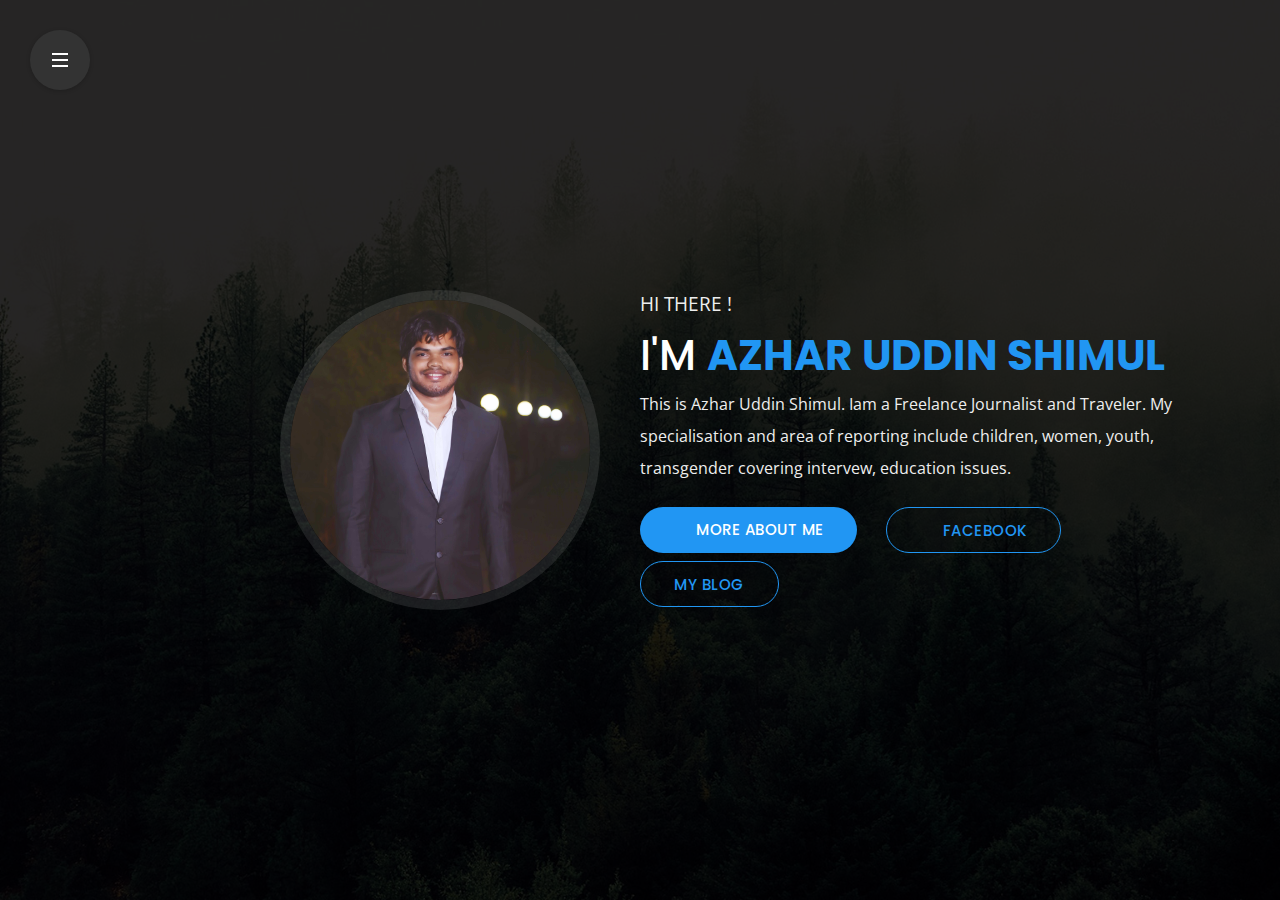
==== index.html @ 2373d12a "Add files via upload" ====
<!DOCTYPE html>
<html lang="en">

<head>
    <meta charset="utf-8">
    <title>Azhar Uddin Shimul</title>
    <meta name="viewport" content="width=device-width, initial-scale=1">
    <meta property="og:image" content="https://azharuddinshimul.com/img/azharuddinshimul-og-image.jpg" />
    <meta property="og:description" 
  content="BORN TO EXPRESS, NOT TO IMPRESS" />

    <!-- Template Google Fonts -->
    <link href="https://fonts.googleapis.com/css?family=Poppins:400,400i,500,500i,600,600i,700,700i,800,800i,900,900i" rel="stylesheet">
    <link href="https://fonts.googleapis.com/css?family=Open+Sans:300,400,600,700" rel="stylesheet">

    <!-- Template CSS Files -->
    <link type="text/css" media="all" href="css/bootstrap.min.css" rel="stylesheet">
    <link type="text/css" media="all" href="css/jquery.animatedheadline.css" rel="stylesheet">
    <link type="text/css" media="all" href="css/font-awesome.min.css" rel="stylesheet">
    <link type="text/css" media="all" href="css/style.css" rel="stylesheet">
    <link type="text/css" media="all" href="css/skins/blue.css" rel="stylesheet">

    <!-- Template JS Files -->
    <script src="js/modernizr.js"></script>


</head>

<body class="dark bgimage">
    <div class="page">
        <!-- Header Starts -->
    <header id="header">
		<div class="nav-container">
			<div>
				<!-- Mobile Navigation Starts -->
				<ul id="nav" class="navigation">
					<li class="active">
						<div>
							<a id="link-home" href="#home" class="active">
								<i class="fa fa-home"></i><span>Home</span>
							</a>
						</div>
					</li>
					<li>
						<div>
							<a id="link-about" href="#about">
								<i class="fa fa-user"></i><span>About me</span>
							</a>
						</div>
					</li>
					<li>
						<div>
							<a id="link-work" href="#work">
								<i class="fa fa-briefcase"></i><span>Gallery</span>
							</a>
						</div>
					</li>
					<li>
						<div>
							<a id="link-contact" href="#contact">
								<i class="fa fa-envelope-open"></i><span>get in touch</span>
							</a>
						</div>
					</li>
					<li>
						<div>
							<a id="link-blog" href="https://azharuddinshimul.com/story/">
								<i class="fa fa-comments"></i><span>my Blog</span>
							</a>
						</div>
					</li>
				</ul>
				<!-- Mobile Navigation Ends -->
			</div>
		</div>
		<!-- Stretchy Navigation Starts -->
		<div class="cd-stretchy-nav">
			<a class="cd-nav-trigger" href="#0">
				<span aria-hidden="true"></span>
			</a>
			<ul class="stretchy-nav">
				<li class="active"><a href="#home"><span>Home</span></a></li>
				<li><a href="#about"><span>About</span></a></li>
				<li><a href="#works"><span>Gallery</span></a></li>
				<li><a href="#contact"><span>Contact</span></a></li>
				<li><a href="https://azharuddinshimul.com/story/"><span>Blog</span></a></li>
			</ul>
			<span aria-hidden="true" class="stretchy-nav-bg"></span>
		</div>
		<!-- Stretchy Navigation Ends -->
    </header>
    <!-- Header Ends -->
        <!-- Main Content Starts -->
        <main id="main">
            <!-- Back To Home Starts [ONLY MOBILE] -->
            <span class="back-mobile" id="back-mobile"><i class="fa fa-arrow-left"></i></span>
            <!-- Back To Home Ends [ONLY MOBILE] -->
            <!-- Home Section Starts -->
            <section id="home" class="active">
                <!-- Text Rotator Starts -->
                <div class="main-text-container">
					<img class="leftimagepicture" src="img/leftimage-dark.jpg" alt=""/>
                    <div class="main-text" id="selector">
                        <h3>Hi there !</h3>
                        <h1 class="ah-headline">
					I'm
						<span class="ah-words-wrapper">
							<b class="is-visible">Azhar Uddin Shimul</b>
							<b>a News Reporter</b>
							<b>a blogger</b>
							<b>a Traveler</b>
						</span>
					</h1>
                        <p>This is Azhar Uddin Shimul. Iam a Freelance Journalist and Traveler. My specialisation and area of reporting include children, women, youth, transgender covering intervew, education issues.</p>
                        <div class="call-to-actions-home">
                            <div class="text-left">
                                <a href="#about" class="btn link-portfolio-one"><span><i class="fa fa-user"></i>more about me</span></a>
                                <a href="https://www.facebook.com/aushimul.bd" class="btn btn-secondary"><span><i class="fa fa-facebook"></i>Facebook</span></a>
                                                                <a style="margin-top:8px;" href="https://azharuddinshimul.com/story/" class="btn btn-secondary"><span>My Blog</span></a>
                            </div>
                        </div>
                    </div>
                </div>
                <!-- Text Rotator Ends -->
            </section>
            <!-- Home Section Ends -->
            <!-- About Section Starts -->
            <section id="about">
                <!-- Main Heading Starts -->
                <div class="container page-title text-center">
                    <h2 class="text-center">about <span>me</span></h2>
                    <span class="title-head-subtitle">Born to express, not to impress.</span>
                </div>
                <!-- Main Heading Ends -->
                <div class="container infos">
                    <div class="row personal-info">
                        <!-- Personal Infos Starts -->
                        <div class="col-xl-6 col-lg-6 col-md-12 col-sm-12">
							<div class="image-container">
								<img class="img-fluid d-block" src="img/leftimage-dark.jpg"  alt="" />
							</div>
							<p  class="d-block d-md-none">This is Azhar Uddin Shimul. Iam a Freelance Journalist and Traveler. My specialisation and area of reporting include children, women, youth, transgender covering intervew, education issues.</p>
						</div>
						<div class="row col-xl-6 col-lg-6 col-md-12">
							<div class="col-xl-6 col-lg-6 col-md-6 col-sm-6">
								<ul class="list-1">
									<li>
										<h6><span class="font-weight-600">First Name</span>Azhar Uddin</h6>
									</li>
									<li>
										<h6><span class="font-weight-600">Last Name</span>Shimul</h6>
									</li>
									<li>
										<h6><span class="font-weight-600">Birthdate</span>19th May</h6>
									</li>
									<li>
										<h6><span class="font-weight-600">Nationality</span>Bangladeshi</h6>
									</li>
									
									<li>
										<h6><span class="font-weight-600">Address</span>Sylhet, Bangladesh</h6>
									</li>
								</ul>
							</div>
							<div class="col-xl-6 col-lg-6 col-md-6 col-sm-6">
								<ul class="list-2">
									<li>
										<h6><span class="font-weight-600">Occupation</span>Freelance Journalist</h6>
									</li>
									<li>
										<h6><span class="font-weight-600">Langages</span>Bangla, English</h6>
									</li>
									<li>
										<h6><span class="font-weight-600">Phone</span>+8801714500715</h6>
									</li>
									<li>
										<h6><span class="font-weight-600">Email</span>azharbd1952@gmail.com</h6>
									</li>
									<li>
										<h6><span class="font-weight-600">Facebook</span>aushimul.bd</h6>
									</li>
									
								</ul>
							</div>
							<!--<div class="col-12 resume-btn-container">
								<a href="https://azharuddinshimul.com/extra/Azhar-Uddin-Shimul-CV.doc" class="btn btn-resume"><span><i class="fa fa-download"></i>download my cv</span></a>
							</div>-->
						</div>
                        <!-- Personal Infos Ends -->
                    </div>
                </div>
                <!-- Download CV Starts -->
                <div class="container col-12 mx-auto text-center">
                    <hr class="about-section" />
                </div>
                <!-- Download CV Ends -->
                <!-- Resume Starts -->
                <div class="resume-container">
                    <div class="container">
                        <div class="row">
                            <!-- Experience Starts -->
                            <div class="col-xl-6 col-lg-6 col-md-6">
                                <h2 class="font-weight-600 uppercase title-section">experience</h2>
                                <div class="resume-items">
                                    <!-- Item Starts -->
                                    <div class="item">
                                        <span class="bullet"></span>
                                        <div class="card">
                                            <div class="card-header">
                                                <span class="year"><i class="fa fa-calendar"></i><i class="fa fa-caret-right"></i>2021- Present </span>
                                                <span class="d-block font-weight-400 uppercase">
												Freelance journalist
												<span class="separator"></span>
                                                <span class="font-weight-700">Newspaper</span>
                                                </span>
                                            </div>
                                            <div class="card-body">
                                                <p>Freelance journalism is ‘the occupation of reporting, writing, editing, photographing, or broadcasting news or of conducting any news organization as a business.’ So, journalists investigate and report on issues, event and trends that they think the public will be interested in and, importantly, they do it in a timely manner.</p>
                                            </div>
                                        </div>
                                    </div>
                                    <!-- Item Ends -->
                                    <!-- Item Starts -->
                                    <div class="item">
                                        <span class="bullet"></span>
                                        <div class="card">
                                            <div class="card-header">
                                                <span class="year"><i class="fa fa-calendar"></i><i class="fa fa-caret-right"></i>2018- Present</span>
                                                <span class="d-block font-weight-400 uppercase">
												Social media executive
												<span class="separator"></span>
                                                <span class="font-weight-700">Fifo-Tech</span>
                                                </span>
                                            </div>
                                            <div class="card-body">
                                                <p>Provide a full range of Outsourcing Services, IT Services, and Solutions to businesses and industry leaders, both large and small.</p>
                                            </div>
                                        </div>
                                    </div>
                                    <!-- Item Ends -->
                                    <!-- Item Starts -->
                                    <div class="item">
                                        <span class="bullet"></span>
                                        <div class="card">
                                            <div class="card-header">
                                                <span class="year"><i class="fa fa-calendar"></i><i class="fa fa-caret-right"></i>2016-2018</span>
                                                <span class="d-block font-weight-400 uppercase">
												Campus Reporter 
												<span class="separator"></span>
                                                <span class="font-weight-700">MC College</span>
                                                </span>
                                            </div>
                                            <div class="card-body">
                                                <p>My specialisation and area of reporting education issues.</p>
                                            </div>
                                        </div>
                                    </div>
                                    <!-- Item Ends -->
                                </div>

                            </div>
                            <!-- Experience Ends -->
                            <!-- Education Starts -->
                            <div class="col-xl-6 col-lg-6 col-md-6 skills-container">
                                <h2 class="font-weight-600 uppercase title-section">Education</h2>
                                <div class="resume-items">
                                    <!-- Item Starts -->
                                    <div class="item">
                                        <span class="bullet"></span>
                                        <div class="card">
                                            <div class="card-header">
                                                <span class="year"><i class="fa fa-calendar"></i><i class="fa fa-caret-right"></i>2014</span>
                                                <span class="d-block font-weight-400 uppercase">
												Secondery School Certificate
												<span class="separator"></span>
                                                <span class="font-weight-700">Baniyachong Adarsha High School</span>
                                                </span>
                                            </div>
                                            
                                        </div>
                                    </div>
                                    <!-- Item Ends -->
                                    <!-- Item Starts -->
                                    <div class="item">
                                        <span class="bullet"></span>
                                        <div class="card">
                                            <div class="card-header">
                                                <span class="year"><i class="fa fa-calendar"></i><i class="fa fa-caret-right"></i>2016</span>
                                                <span class="d-block font-weight-400 uppercase">
												Higher Secondery Certificate
												<span class="separator"></span>
                                                <span class="font-weight-700">Baniyachong Ideal College</span>
                                                </span>
                                            </div>
                                            
                                        </div>
                                    </div>
                                    <!-- Item Ends -->
                                    <!-- Item Starts -->
                                    <div class="item">
                                        <span class="bullet"></span>
                                        <div class="card">
                                            <div class="card-header">
                                                <span class="year"><i class="fa fa-calendar"></i><i class="fa fa-caret-right"></i>Running</span>
                                                <span class="d-block font-weight-400 uppercase">
												Bachelor of Social Science (BSS)
												<span class="separator"></span>
                                                <span class="font-weight-700">M.C.College, Sylhet </span>
                                                </span>
                                            </div>
                                            
                                        </div>
                                    </div>
                                    <!-- Item Ends -->
                                </div>
                            </div>
                            <!-- Education Ends -->
                        </div>
                    <div class="row">
                        
                    </div>
                    </div>

                    <!-- Resume Ends -->
                </div>
            </section>
            <!-- About Section Ends -->
            <!-- Portfolio Section Starts -->
            <section id="work">
                <div class="portfolio-container">
                    <!-- Main Heading Starts -->
                    <div class="container page-title text-center">
                        <h2 class="text-center">my <span>Travel Photo</span></h2>
						<span class="title-head-subtitle">Remember that happiness is a way of travel, not a destination.</span>
                    </div>
                    <!-- Main Heading Ends -->
                    <div class="portfolio-section">
                        <div class="container cd-container">
                            <div>
                                <!-- Portfolio Items Starts -->
                                <ul class="row" id="portfolio-items">
                                    <!-- Portfolio Item Starts -->
                                    <li class="col-12 col-md-6 col-lg-4">
                                        <a href="#0" data-type="project-1">
                                            <img src="img/gallery/1.jpeg" alt="Project" class="img-fluid">
                                            <div><span>Coxbazar Tour</span>
                                            </div>
                                        </a>
                                    </li>
                                    <!-- Portfolio Item Ends -->
                                    <!-- Portfolio Item Starts -->
                                    <li class="col-12 col-md-6 col-lg-4">
                                        <a href="#0" data-type="project-2">
                                            <img src="img/gallery/2.jpeg" alt="Project" class="img-fluid">
                                            <div><span>India Tour</span>
                                            </div>
                                        </a>
                                    </li>
                                    <!-- Portfolio Item Ends -->
                                    <!-- Portfolio Item Starts -->
                                    <li class="col-12 col-md-6 col-lg-4">
                                        <a href="#0" data-type="project-3">
                                            <img src="img/gallery/3.jpeg" alt="Project" class="img-fluid">
                                            <div><span>India Tour</span>
                                            </div>
                                        </a>
                                    </li>
                                    <!-- Portfolio Item Ends -->
                                    <!-- Portfolio Item Starts -->
                                    <li class="col-12 col-md-6 col-lg-4">
                                        <a href="#0" data-type="project-4">
                                            <img src="img/gallery/4.jpeg" alt="Project" class="img-fluid">
                                            <div><span>Sylhet Trip</span>
                                            </div>
                                        </a>
                                    </li>
                                    <!-- Portfolio Item Ends -->
                                    <!-- Portfolio Item Starts -->
                                    <li class="col-12 col-md-6 col-lg-4">
                                        <a href="#0" data-type="project-5">
                                            <img src="img/gallery/5.jpeg" alt="Project" class="img-fluid">
                                            <div><span>India Tour</span>
                                            </div>
                                        </a>
                                    </li>
                                    <!-- Portfolio Item Ends -->
                                    <!-- Portfolio Item Starts -->
                                    <li class="col-12 col-md-6 col-lg-4">
                                        <a href="#0" data-type="project-6">
                                            <img src="img/gallery/6.jpeg" alt="Project" class="img-fluid">
                                            <div><span>Bandarban Tour</span>
                                            </div>
                                        </a>
                                    </li>
                                    <!-- Portfolio Item Ends -->
                                    <!-- Portfolio Item Starts -->
                                    <li class="col-12 col-md-6 col-lg-4">
                                        <a href="#0" data-type="project-7">
                                            <img src="img/gallery/7.jpeg" alt="Project" class="img-fluid">
                                            <div><span>Volagonj Tour</span>
                                            </div>
                                        </a>
                                    </li>
                                    <!-- Portfolio Item Ends -->
                                    <!-- Portfolio Item Starts -->
                                    <li class="col-12 col-md-6 col-lg-4">
                                        <a href="#0" data-type="project-8">
                                            <img src="img/gallery/8.jpeg" alt="Project" class="img-fluid">
                                            <div><span>National Campus Journalism Fest</span>
                                            </div>
                                        </a>
                                    </li>
                                    <!-- Portfolio Item Ends -->
									<!-- Portfolio Item Starts -->
                                    <li class="col-12 col-md-6 col-lg-4">
                                        <a href="#0" data-type="project-9">
                                            <img src="img/azharuddinshimul-og-image.jpg" alt="Project" class="img-fluid">
                                            <div><span>Image Format</span>
                                            </div>
                                        </a>
                                    </li>
                                    <!-- Portfolio Item Ends -->
                                </ul>
                                <!-- Portfolio Items Ends -->
                            </div>
                        </div>
                    </div>
					<!-- PORTFOLIO OVERLAY STARTS -->
					<div class="portfolio-overlay"></div>
					<!-- PORTFOLIO OVERLAY ENDS -->
                </div>
                <!-- Portfolio Project Content Starts -->
                <div class="project-info-container project-1">
                    <!-- Main Content Starts -->
                    <div class="project-info-main-content">
                        <img src="img/gallery/1.jpeg" alt="Project Image">
                    </div>
                    <!-- Main Content Ends -->
                    <!-- Project Details Starts -->
                    <div class="projects-info row">
                        <div class="col-12 col-sm-6 p-none">
                            <h3 class="font-weight-600 uppercase">Image Format</h3>
                            <ul class="project-details">
                                <li><i class="fa fa-file-text-o"></i><span class="font-weight-400 project-label"> Travel place </span>: <span class="font-weight-600 uppercase">Coxbazar</span>
                                </li>
                                <li><i class="fa fa-user-o"></i><span class="font-weight-400 project-label"> Date </span>: <span class="font-weight-600 uppercase">2019</span>
                                </li>
                                
                            </ul>
                            <a href="https://www.facebook.com/media/set/?set=a.2003852266427367&type=3" class="btn"><span><i class="fa fa-external-link"></i>See More Photos</span></a>
                        </div>
                        <div class="col-6 p-none text-right">
                            <a href="#" class="btn btn-secondary close-project"><span><i class="fa fa-close"></i>Close</span></a>
                        </div>
                    </div>
                    <!-- Project Details Ends -->
                </div>
                <!-- Portfolio Project Content Ends -->
                <!-- Portfolio Project Content Starts -->
                <div class="project-info-container project-2">
                    <!-- Main Content Starts -->
                    <div class="project-info-main-content">
                        <div class="videocontainer">
                            <iframe class="youtube-video" src="https://www.youtube.com/embed/7e90gBu4pas?enablejsapi=1&version=3&playerapiid=ytplayer" allowfullscreen></iframe>
                        </div>
                    </div>
                    <!-- Main Content Ends -->
                    <!-- Project Details Starts -->
                    <div class="projects-info row">
                        <div class="col-12 col-sm-6 p-none">
                            <h3 class="font-weight-600 uppercase">Image Format</h3>
                           <ul class="project-details">
                                <li><i class="fa fa-file-text-o"></i><span class="font-weight-400 project-label"> Travel place </span>: <span class="font-weight-600 uppercase">Rajshahi</span>
                                </li>
                                <li><i class="fa fa-user-o"></i><span class="font-weight-400 project-label"> Date </span>: <span class="font-weight-600 uppercase">2018</span>
                                </li>
                                
                            </ul>
                            <a href="https://www.facebook.com/media/set/?set=a.1851755368303725&type=3" class="btn"><span><i class="fa fa-external-link"></i>See More Photos</span></a>
                        </div>
                        <div class="col-6 p-none text-right">
                            <a href="#" class="btn btn-secondary close-project"><span><i class="fa fa-close"></i>Close</span></a>
                        </div>
                    </div>
                    <!-- Project Details Ends -->
                </div>
                <!-- Portfolio Project Content Ends -->
                <!-- Portfolio Project Content Starts -->
                <div class="project-info-container project-3">
                    <!-- Main Content Starts -->
                    <div class="project-info-main-content">
                        <div id="slider" class="carousel slide portfolio-slider" data-ride="carousel">
                            <!-- The slideshow -->
                            <div class="carousel-inner">
                                <div class="carousel-item active">
                                    <img src="img/projects/project-8.jpg" alt="slide 1">
                                </div>
                                <div class="carousel-item">
                                    <img src="img/projects/project-7.jpg" alt="slide 2">
                                </div>
                                <div class="carousel-item">
                                    <img src="img/projects/project-5.jpg" alt="slide 3">
                                </div>
                            </div>
                            <!-- Left and right controls -->
                            <a class="carousel-control-prev" href="#slider" data-slide="prev"> <span class="fa fa-chevron-left carousel-controls"></span>
                            </a>
                            <a class="carousel-control-next" href="#slider" data-slide="next"> <span class="fa fa-chevron-right carousel-controls"></span>
                            </a>
                        </div>
                    </div>
                    <!-- Main Content Ends -->
                    <!-- Project Details Starts -->
                    <div class="projects-info row">
                        <div class="col-12 col-sm-6 p-none">
                            <h3 class="font-weight-600 uppercase">Image Format</h3>
                           <ul class="project-details">
                                <li><i class="fa fa-file-text-o"></i><span class="font-weight-400 project-label"> Travel place </span>: <span class="font-weight-600 uppercase">Kolkata</span>
                                </li>
                                <li><i class="fa fa-user-o"></i><span class="font-weight-400 project-label"> Date </span>: <span class="font-weight-600 uppercase">October</span>
                                </li>
                                
                            </ul>
                            <a href="https://www.facebook.com/media/set/?set=a.1690642747748322&type=3" class="btn"><span><i class="fa fa-external-link"></i>See More Photos</span></a>
                        </div>
                    </div>
                    <!-- Project Details Ends -->

                </div>
                <!-- Portfolio Project Content Ends -->
                <!-- Portfolio Project Content Starts -->
                <div class="project-info-container project-4">
                    <!-- Main Content Starts -->
                    <div class="project-info-main-content">
                        <video id="video" class="responsive-video" controls poster="img/projects/project-6.jpg">
                            <source src="img/projects/video.mp4" type="video/mp4">
                        </video>
                    </div>
                    <!-- Main Content Ends -->
                    <!-- Project Details Starts -->
                    <div class="projects-info row">
                        <div class="col-12 col-sm-6 p-none">
                            <h3 class="font-weight-600 uppercase">Image Format</h3>
                            <ul class="project-details">
                                <li><i class="fa fa-file-text-o"></i><span class="font-weight-400 project-label"> Travel place </span>: <span class="font-weight-600 uppercase">Bichnakandi, Sylhet</span>
                                </li>
                                <li><i class="fa fa-user-o"></i><span class="font-weight-400 project-label"> Date </span>: <span class="font-weight-600 uppercase">2019</span>
                                </li>
                                
                            </ul>
                            <a href="https://www.facebook.com/media/set/?set=a.1749125651900031&type=3" class="btn"><span><i class="fa fa-external-link"></i>See More Photos</span></a>
                        </div>
                    </div>-->
                    <!-- Project Details Ends -->
                </div>
                <!-- Portfolio Project Content Ends -->
                <!-- Portfolio Project Content Starts -->
                <div class="project-info-container project-5">
                    <!-- Main Content Starts -->
                    <div class="project-info-main-content">
                        <img src="img/projects/project-5.jpg" alt="Project Image">
                    </div>
                    <!-- Main Content Ends -->
                    <!-- Project Details Starts -->
                    <div class="projects-info row">
                        <div class="col-12 col-sm-6 p-none">
                            <h3 class="font-weight-600 uppercase">Image Format</h3>
                            <ul class="project-details">
                                <li><i class="fa fa-file-text-o"></i><span class="font-weight-400 project-label"> Travel place </span>: <span class="font-weight-600 uppercase">Meghalaya, India</span>
                                </li>
                                <li><i class="fa fa-user-o"></i><span class="font-weight-400 project-label"> Date </span>: <span class="font-weight-600 uppercase">2019</span>
                                </li>
                                
                            </ul>
                            <a href="https://www.facebook.com/media/set/?set=a.1734840396661890&type=3" class="btn"><span><i class="fa fa-external-link"></i>See More Photos</span></a>
                        </div>
                        <div class="col-6 p-none text-right">
                            <a href="#" class="btn btn-secondary close-project"><span><i class="fa fa-close"></i>Close</span></a>
                        </div>
                    </div>
                    <!-- Project Details Ends -->
                </div>
                <!-- Portfolio Project Content Ends -->
                <!-- Portfolio Project Content Starts -->
                <div class="project-info-container project-6">
                    <!-- Main Content Starts -->
                    <div class="project-info-main-content">
                        <img src="img/projects/project-4.jpg" alt="Project Image">
                    </div>
                    <!-- Main Content Ends -->
                    <!-- Project Details Starts -->
                    <div class="projects-info row">
                        <div class="col-12 col-sm-6 p-none">
                            <h3 class="font-weight-600 uppercase">Image Format</h3>
                            <ul class="project-details">
                                <li><i class="fa fa-file-text-o"></i><span class="font-weight-400 project-label"> Travel place </span>: <span class="font-weight-600 uppercase">Bandarban</span>
                                </li>
                                <li><i class="fa fa-user-o"></i><span class="font-weight-400 project-label"> Date </span>: <span class="font-weight-600 uppercase">2017</span>
                                </li>
                                
                            </ul>
                            <a href="https://www.facebook.com/media/set/?set=a.1690680064411257&type=3" class="btn"><span><i class="fa fa-external-link"></i>See More Photos</span></a>
                        </div>
                    </div>
                    <!-- Project Details Ends -->
                </div>
                <!-- Portfolio Project Content Ends -->
                <!-- Portfolio Project Content Starts -->
                <div class="project-info-container project-7">
                    <!-- Main Content Starts -->
                    <div class="project-info-main-content">
                        <img src="img/projects/project-7.jpg" alt="Project Image">
                    </div>
                    <!-- Main Content Ends -->
                    <!-- Project Details Starts -->
                    <div class="projects-info row">
                        <div class="col-12 col-sm-6 p-none">
                            <h3 class="font-weight-600 uppercase">Image Format</h3>
                            <ul class="project-details">
                                <li><i class="fa fa-file-text-o"></i><span class="font-weight-400 project-label"> Travel place </span>: <span class="font-weight-600 uppercase">Volagonj</span>
                                </li>
                                <li><i class="fa fa-user-o"></i><span class="font-weight-400 project-label"> Date </span>: <span class="font-weight-600 uppercase">2018</span>
                                </li>
                                
                            </ul>
                            <a href="https://www.facebook.com/media/set/?set=a.1609942449151686&type=3" class="btn"><span><i class="fa fa-external-link"></i>See More Photos</span></a>
                        </div>
                    </div>
                    <!-- Project Details Ends -->
                </div>
                <!-- Portfolio Project Content Ends -->
                <!-- Portfolio Project Content Starts -->
                <div class="project-info-container project-8">
                    <!-- Main Content Starts -->
                    <div class="project-info-main-content">
                        <img src="img/projects/project-3.jpg" alt="Project Image">
                    </div>
                    <!-- Main Content Ends -->
                    <!-- Project Details Starts -->
                    <div class="projects-info row">
                        <div class="col-12 col-sm-6 p-none">
                            <h3 class="font-weight-600 uppercase">Image Format</h3>
                            <ul class="project-details">
                                <li><i class="fa fa-file-text-o"></i><span class="font-weight-400 project-label"> Travel place </span>: <span class="font-weight-600 uppercase">National Campus Journalism Fest</span>
                                </li>
                                <li><i class="fa fa-user-o"></i><span class="font-weight-400 project-label"> Date </span>: <span class="font-weight-600 uppercase">2018</span>
                                </li>
                                
                            </ul>
                            <a href="https://www.facebook.com/photo?fbid=1528457540633511&set=a.1528457077300224" class="btn"><span><i class="fa fa-external-link"></i>See More Photos</span></a>
                        </div>
                    </div>
                    <!-- Project Details Ends -->
                </div>
                <!-- Portfolio Project Content Ends -->
				<!-- Portfolio Project Content Starts -->
                <div class="project-info-container project-9">
                    <!-- Main Content Starts -->
                    <div class="project-info-main-content">
                        <img src="img/projects/project-9.jpg" alt="Project Image">
                    </div>
                    <!-- Main Content Ends -->
                    <!-- Project Details Starts -->
                    <div class="projects-info row">
                        <div class="col-12 col-sm-6 p-none">
                            <h3 class="font-weight-600 uppercase">Image Format</h3>
                            <ul class="project-details">
                                <li><i class="fa fa-file-text-o"></i><span class="font-weight-400 project-label"> Travel place </span>: <span class="font-weight-600 uppercase">Website</span>
                                </li>
                                <li><i class="fa fa-user-o"></i><span class="font-weight-400 project-label"> Date </span>: <span class="font-weight-600 uppercase">Envato</span>
                                </li>
                                
                            </ul>
                            <a href="https://www.facebook.com/aushimul.bd" class="btn"><span><i class="fa fa-external-link"></i>See More Photos</span></a>
                        </div>
                    </div>
                    <!-- Project Details Ends -->
                </div>
                <!-- Portfolio Project Content Ends -->
                <span class="back-mobile close-project"><i class="fa fa-arrow-left"></i></span>
            </section>
            <!-- Portfolio Section Ends -->
            <!-- Contact Section Starts -->
            <section id="contact">
                <div class="contact-container">
                    <!-- Main Heading Starts -->
                    <div class="container page-title text-center">
                        <h2 class="text-center">get <span>in touch</span></h2>
						<span class="title-head-subtitle">I’m always open to discussing product design work or partnerships.</span>
                    </div>
                    <!-- Main Heading Ends -->
                    <div class="container">
                        <div class="row contact">
                            <!-- Contact Infos Starts -->
                            <div class="col-12 col-md-4 col-xl-4 leftside">
                                <ul class="custom-list">
                                    <li>
                                        <h6 class="font-weight-600"> <span class="contact-title">Phone</span><i class="fa fa-whatsapp"></i><span class="contact-content">+8801714500715</span></h6>
                                    </li>
                                    <li>
                                        <h6 class="font-weight-600"> <span class="contact-title">email</span><i class="fa fa-envelope-o fs-14"></i><span class="contact-content">azharbd1952@gmail.com</span></h6>

                                    </li>
                                    <li>
                                        <h6 class="font-weight-600"><span class="contact-title">Facebook </span><i class="fa fa-facebook"></i><span class="contact-content">aushimul.bd</span></h6>
                                    </li>
                                </ul>

                                <!-- Social Media Profiles Starts -->

                                <div class="social">
                                    <h6 class="font-weight-600 uppercase">Social Profiles</h6>
                                    <ul class="list-inline social social-intro text-center p-none">
                                        <li class="facebook"><a title="Facebook" href="https://faacebook.com/aushimul.bd"><i class="fa fa-facebook"></i></a>
                                        </li>
                                    </ul>
                                </div>
                                <!-- Social Media Profiles Ends -->
                            </div>
                            <!-- Contact Infos Ends -->
                            <!-- Contact Form Starts -->
                            <div class="col-12 col-md-8 col-xl-8 rightside">
                                <p>
                                    If you have any suggestion, project or even you want to say Hello.. please fill out the form below and I will reply you shortly.
                                </p>
                                <form class="contactform" method="post" action="php/process-form.php">
                                    <div class="row">
                                        <!-- Name Field Starts -->
                                        <div class="form-group col-xl-6"> <i class="fa fa-user prefix"></i>
                                            <input id="name" name="name" type="text" class="form-control" placeholder="YOUR NAME" required>
                                        </div>
                                        <!-- Name Field Ends -->
                                        <!-- Email Field Starts -->
                                        <div class="form-group col-xl-6"> <i class="fa fa-envelope prefix"></i>
                                            <input id="email" type="email" name="email" class="form-control" placeholder="YOUR EMAIL" required>
                                        </div>
                                        <!-- Email Field Ends -->
                                        <!-- Comment Textarea Starts -->
                                        <div class="form-group col-xl-12"> <i class="fa fa-comments prefix"></i>
                                            <textarea id="comment" name="comment" class="form-control" placeholder="YOUR MESSAGE" required></textarea>
                                        </div>
                                        <!-- Comment Textarea Ends -->
                                    </div>
                                    <!-- Submit Form Button Starts -->
                                    <div class="submit-form">
                                        <button class="btn button-animated" type="submit" name="send"><span><i class="fa fa-send"></i> Send Message</span></button>
                                    </div>
                                    <!-- Submit Form Button Ends -->
                                    <div class="form-message"> <span class="output_message text-center font-weight-600 uppercase"></span>
                                    </div>
                                </form>
                            </div>
                            <!-- Contact Form Ends -->

                        </div>
                    </div>
                </div>
            </section>
            <!-- Contact Section Ends -->
            <!-- Blog Section Starts -->
            <section id="blog">
                <div class="container page-title text-center">
                    <h2 class="text-center">latest <span>posts</span></h2>
					<span class="title-head-subtitle">tips, insights, and best practices about web design and developpment</span>
                </div><center>
                <h2><a href="https://azharuddinshimul.com/story/">My Blog</a></h2></center>
            </section>
            <!-- Blog Section Ends -->
        </main>
    </div>
    <!-- Main Content Ends -->
    <!-- Preloader Starts -->
    <div class="preloader">
        <div class="preloader-container">
            <h1>Azhar Uddin</h1>
            <div id="progress-line-container">
                <div class="progress-line"></div>
            </div>
            <h1>Shimul</h1>
        </div>
    </div>
    <!-- Preloader Ends -->

    <!-- Template JS Files -->
    <script src="js/jquery-2.2.4.min.js"></script>
    <script src="js/jquery.animatedheadline.js"></script>
    <script src="js/bootstrap.min.js"></script>
    <script src="js/transition.js"></script>
    <!-- Live Style Switcher JS File - only demo -->
    <script src="js/styleswitcher.js"></script>
    <!-- Main JS Initialization File -->
    <script src="js/custom.js"></script>
</body>

</html>
---- css/style.css ----
﻿/*
Template Name: Istanbul - Personal Portfolio
Author: Celtano
Author URI: http://themeforest.net/user/celtano
Description: Istanbul - Personal Portfolio
Version: 1.0
*/


/*------------------------------------------------------------------
[Table of contents]
	+ General
		- Dark Body
		- Preloader
	+ Header
		- Navigation
	+ Main Section
		+ miscellaneous
			- Text Rotator
		+ About
			- Personal Informations
			- Resume Panels
			- Skills
		- Portfolio
		+ Blog
			- Latest Posts
			+ Blog Page 
				- Posts
				- Comments
				- Comments Form
		+ Contact
			- Left Side
			- Social Media Icons
			- Right Side
	- Responsive Design Styles
-------------------------------------------------------------------*/

/* [ GENERAL ] */
/*================================================== */


body,
html {
  font-size: 100%;
  padding: 0;
  margin: 0;
  top: 0;
  left: 0;
  width: 100%;
  height: 100%;
  overflow: hidden;
}

*,
*:after,
*:before {
  -webkit-box-sizing: border-box;
  -moz-box-sizing: border-box;
  box-sizing: border-box;
}

body {
  font-family: 'Poppins', sans-serif;
  color: #555;
  background: #fff;
  font-size: 0.9em;
  font-weight: 400;
}

.overflow-hidden {
  overflow: hidden !important;
}

.p-none {
  padding: 0 !important;
}

.m-none {
  margin: 0 !important;
}

.mr-20 {
  margin-left: 20px;
}

hr.about-section {
  margin: 72px auto 50px;
}

ul {
  padding: 0;
  margin: 0;
  list-style-type: none;
}

a:hover {
  text-decoration: none;
}

h1,h2,h3,h4,h5,h6 {
  font-family: 'Poppins', sans-serif;
  text-transform: uppercase;
}
/* Buttons */
.btn {
  box-shadow: none !important;
  border-radius: 26px;
  font-weight: 500;
  height: 46px;
  line-height: 46px;
  font-size: 15px;
  text-transform: uppercase;
  color: #fff;
  padding: 0 33px;
  outline: none !important;
  overflow: hidden;
  display: inline-block;
  position: relative;
  font-family: 'Poppins', sans-serif;
  letter-spacing: .5px;
  border: 0;
}

.btn span {
  position: relative;
  z-index: 2;
}

.btn:before {
  position: absolute;
  content: "";
  top: 0;
  height: 102%;
  left: -25%;
  width: 0%;
  background-color: #555;
  transform: skew(-22deg);
  transition-duration: .6s;
  z-index: 1;
}

.btn:hover:before {
  width: 180%;
}

.btn.btn-secondary {
  color: #555;
}

.btn.btn-secondary,
.btn.btn-secondary:after {
  background: transparent;
}

.btn.btn-secondary:hover {
  color: #fff;
}

.btn.btn-secondary:before {
  background: #555;
}

.btn i {
  padding-right: 11px;
}

.btn:hover {
  box-shadow: none;
  color: #fff;
}

.uppercase {
  text-transform: uppercase;
}

.font-weight-400 {
  font-weight: 400;
}

.font-weight-700 {
  font-weight: 700;
}

.font-weight-600 {
  font-weight: 600;
}

.font-weight-900 {
  font-weight: 900;
}

.back-mobile {
  display: none;
}

.container {
  margin: 0 auto;
  max-width: initial;
  max-width: 1170px;
}

@media only screen and (min-width: 601px) {
  .container {
    width: 100%;
  }
}

@media only screen and (min-width: 1025px) {
  .container {
    width: 100%;
    padding-left: 30px;
    padding-right: 30px;
  }
}

@media only screen and (min-width: 1199px) {
  .container {
    width: 100%;
  }
}

/* BODY DARK
================================================== */

body.dark .resume-items .item a,
body.dark .project-info-container {
  background: #333;
}

body.dark,
body.dark .navigation,
body.dark .resume-items .item .bullet,
body.dark #main>section,
body.blog.dark,
body.dark #home .home-content,
body.dark .carousel-controls,
body.dark .arrow {
  background: #222;
}

body.dark .preloader::before,
body.dark .preloader::after {
  background: #111;
}

body.dark .personal-info h6,
body.dark .personal-info ul li span,
body.dark .contact-container .contact .rightside h6,
section#blog.dark  article h4,
body.blog.dark  article h4,
body.dark .main-text h1,
body.light.dark-header .main-text h1,
body.dark .project-details,
body.dark section#blog article h4,
body.dark section#blog .meta span,
body.dark .resume-container h6,
body.dark .resume-items .item .card-header,
body.dark .resume-items .item a:before ,
body.dark .skills li,
body.dark .skill-text,
body.dark .page-title h2,
body.dark .contact-container .contact .leftside h6,
body.dark .title-section {
  color: #fff;
}

body.dark .cd-stretchy-nav ul a,
body.dark .cd-stretchy-nav ul a span,
body.light.dark-header .cd-stretchy-nav.lighter ul a span,
body.light .cd-stretchy-nav.lighter-in-portfolio ul a span {
  color: rgba(255,255,255,.9);
}

body.dark .nav-container > div > ul li:not(:last-child):not(:active):after,
body.dark .chart-bar {
  background: #555;
}

body.dark .skills li:before {
  color: #333;
}

body.dark .cd-nav-trigger,
body.dark #cd-nav ul {
  box-shadow: none !important;
}

body.dark section#blog .meta {
  border-top: 1px solid #555;
  border-bottom: 1px solid #555;
}

body.dark hr.about-section,
body.dark article hr,
body.dark .contact-container hr {
  background: #555;
}

body.dark #cd-nav ul {
  background: #333;
}

body.dark .progress-line {
  background-color: #fff;
}

body.dark .page-title .title-head-subtitle {
  color: #fff;
  opacity: .8;
}

body.dark .cd-nav-trigger.menu-is-open {
  background: transparent;
  border: 0;
}

body.dark .cd-nav-trigger span::before,
body.dark .cd-nav-trigger span::after {
  background: #fff;
}

body.dark .preloader-container h1,
body.dark .personal-info h6  {
  color: #fff;
}

body.dark .cd-nav-trigger.menu-is-open span {
  background: transparent;
}

body.dark #cd-nav li a,
body.dark .badges h6  {
  color: #eee;
}

body.dark #cd-nav li:last-child a {
  border-bottom: 0;
}

body.dark #cd-nav ul {
  border: 1px solid #353535;
}

body.dark .contact-container .contact .rightside form .form-group input[type=text],
body.dark .contact-container .contact .rightside form .form-group input[type=email],
body.dark .contact-container .contact .rightside form .form-group textarea,
body.dark .comments-form .form-group input[type=text],
body.dark .comments-form .form-group input[type=email],
body.dark .comments-form .form-group textarea {
  background: #333;
  border: 1px solid #444;
  color: #fff;
}

body.dark .comments-form .form-group i,
body.dark .contact-container .contact .rightside form .form-group i,
body.dark  .main-text h3,
body.light.dark-header .main-text h3,
body.dark p,
body.light.dark-header .main-text p,
body.dark .personal-info ul li,
body.dark .contact-container  .contact .leftside,
body.dark .navigation a{
  color: #eee;
}

body.dark .cd-stretchy-nav .stretchy-nav-bg {
  background: #333;
}

body.dark .profile-picture img {
  border: 3px solid #353535;
}

body.blog.dark .comments-list .comment:not(.last) {
  border-bottom: 1px solid #555;
}

body.dark .contact-container  .contact .leftside span i {
  color: rgba(255, 255, 255, .3);
}

body.blog.dark p,
body.blog.dark  .meta span {
  color: #eee;
}

body.blog.dark .meta,
body.blog .container-fluid.page-title .meta {
  background: rgba(0,0,0,.6) !important;
}

body.blog.dark .pagination li:hover {
  background: #333;
}

body.blog.dark .pagination li a {
  color: #eee;
}

body.blog.dark .comments-form  form .input-field label {
  color: #eee;
}

body.blog.dark .comments-form  form .input-field label.active {
  color: #eee !important;
}

body.blog.dark .comments-form  form .input-field input[type=text],
body.blog.dark .comments-form  form .input-field input[type=email],
body.blog.dark .comments-form  form .input-field textarea {
  color: #fff !important;
  border-bottom: 1px solid #555;
}

body.blog.dark .comments-heading,
body.blog.dark .comments-list .comment-author,
body.blog.dark .comments-list .comment-reply {
  color: #fff;
}

body.blog.dark .comments-list .comment-date {
  color: #aaa;
}

body.dark #loader-wrapper .loader-section {
  background: #333;
}

@media only screen and (max-width:1024px) {
  body.dark #header {
    background: #222;
  }
}

/* PRELOADER
================================================== */

.page {
  position: relative;
  height: 100%;
}

.preloader {
  position: fixed;
  left: 0;
  top: 0;
  bottom: 0;
  right: 0;
  z-index: 111111111;
  display: flex;
  flex-direction: column;
  justify-content: center;
  align-items: center;
  transition: .3s all ease;
  pointer-events: none;
  backface-visibility: hidden;
}

.preloader::before, .preloader::after {
  content: '';
  position: absolute;
  left: 0;
  right: 0;
  transition: .2s linear;
  transform: translateY(0);
  pointer-events: none;
}

.preloader::before {
  top: 0;
  bottom: 50%;
  background: #fff;
}

.preloader::after {
  top: 50%;
  bottom: 0;
  background: #fff;
}

.preloader.loaded::before, .preloader.loaded::after {
  transition: .4s linear;
}

.preloader.loaded::before {
  transform: translateY(-101%);
}

.preloader.loaded::after {
  transform: translateY(101%);
}

.preloader.loaded .preloader-container {
  opacity: 0;
  visibility: hidden;
  transition: 0s;
}

.preloader-text-center {
  transition: 0s .2s;
}

.preloader-container {
  position: absolute;
  top: 50%;
  transform: translate3d(0, -50%, 0);
  left: 0;
  right: 0;
  z-index: 10;
  text-align: center;
}

.preloader-container h1 {
  margin: 0;
  padding: 20px 0;
  color: #222;
  font-weight: 700;
  font-size: 42px;
}

#progress-line-container {
  width: 100vw;
  height: 5px;
  overflow: hidden;
  margin: auto;
}

.progress-line {
  background: #222;
  margin-top: 0;
  margin-left: -100vw;
  animation-name: progess_animation;
  animation-duration: 2.5s;
  animation-iteration-count: infinite;
  animation-timing-function: linear;
  width: 100vw;
  height: 5px;
  transition: .5s;
}

@keyframes progess_animation {
  0% {
    margin-left: -100vw;
  }

  100% {
    margin-left: 100vw;
  }
}

.animated {
  animation-duration: 1s;
  animation-fill-mode: both;
  opacity: 1;
}

.animated.infinite {
  animation-iteration-count: infinite;
}

.animated.hinge {
  animation-duration: 2s;
}

html:not(.lt-ie10) .not-animated {
  opacity: 0;
}

/* [ HEADER ] */
/*================================================== */

#header {
  position: absolute;
  left: 0;
  top: 0;
  right: 0;
  bottom: 0;
  padding: 0;
}

#header .text-rotator-container {
  display: none;
}

/* NAVIGATION
================================================== */

@media (min-width:993px) {
  
  .cd-stretchy-nav {
    position: fixed;
    z-index: 2;
    top: 30px;
    left: 30px;
    height: initial;
    line-height: initial;
    width: initial;
    background-color: initial;
    box-shadow: none;
    pointer-events: none;
  }

  .cd-stretchy-nav .stretchy-nav-bg {
  /* this is the stretching navigation background */
    position: absolute;
    z-index: 1;
    top: 0;
    left: 0;
    width: 60px;
    height: 60px;
    border-radius: 30px;
    background: #333;
    box-shadow: 0 1px 4px rgba(0, 0, 0, 0.2);
    -webkit-transition: height 0.2s, box-shadow 0.2s;
    -moz-transition: height 0.2s, box-shadow 0.2s;
    transition: height 0.2s, box-shadow 0.2s;
  }

  .cd-stretchy-nav.nav-is-visible {
    pointer-events: auto;
  }

  .cd-stretchy-nav.nav-is-visible .stretchy-nav-bg {
    height: 100%;
    box-shadow: 0 6px 30px rgba(0, 0, 0, 0.2);
  }

  .cd-nav-trigger {
    position: absolute;
    z-index: 3;
    top: 0;
    left: 0;
    height: 60px;
    width: 60px;
    border-radius: 50%;
  /* replace text with image */
    overflow: hidden;
    white-space: nowrap;
    color: transparent;
    pointer-events: auto;
  }

  .cd-nav-trigger span, .cd-nav-trigger span::after, .cd-nav-trigger span::before {
  /* this is the hamburger icon */
    position: absolute;
    width: 16px;
    height: 2px;
    background-color: #ffffff;
  }

  .cd-nav-trigger span {
  /* middle line of the hamburger icon */
    left: 50%;
    top: 50%;
    bottom: auto;
    right: auto;
    -webkit-transform: translateX(-50%) translateY(-50%);
    -moz-transform: translateX(-50%) translateY(-50%);
    -ms-transform: translateX(-50%) translateY(-50%);
    -o-transform: translateX(-50%) translateY(-50%);
    transform: translateX(-50%) translateY(-50%);
    -webkit-transition: background-color 0.2s;
    -moz-transition: background-color 0.2s;
    transition: background-color 0.2s;
  }

  .cd-nav-trigger span::after, .cd-nav-trigger span::before {
  /* top and bottom lines of the hamburger icon */
    content: '';
    top: 0;
    left: 0;
    -webkit-backface-visibility: hidden;
    backface-visibility: hidden;
    -webkit-transition: -webkit-transform 0.2s;
    -moz-transition: -moz-transform 0.2s;
    transition: transform 0.2s;
  }

  .cd-nav-trigger span::before {
    -webkit-transform: translateY(-6px);
    -moz-transform: translateY(-6px);
    -ms-transform: translateY(-6px);
    -o-transform: translateY(-6px);
    transform: translateY(-6px);
  }

  .cd-nav-trigger span::after {
    -webkit-transform: translateY(6px);
    -moz-transform: translateY(6px);
    -ms-transform: translateY(6px);
    -o-transform: translateY(6px);
    transform: translateY(6px);
  }

  .nav-is-visible .cd-nav-trigger span {
    background-color: transparent;
  }

  .nav-is-visible .cd-nav-trigger span::before {
    -webkit-transform: rotate(-45deg);
    -moz-transform: rotate(-45deg);
    -ms-transform: rotate(-45deg);
    -o-transform: rotate(-45deg);
    transform: rotate(-45deg);
  }

  .nav-is-visible .cd-nav-trigger span::after {
    -webkit-transform: rotate(45deg);
    -moz-transform: rotate(45deg);
    -ms-transform: rotate(45deg);
    -o-transform: rotate(45deg);
    transform: rotate(45deg);
  }

  .cd-stretchy-nav ul {
    position: relative;
    z-index: 2;
    padding: 53px 0 22px;
    visibility: hidden;
    -webkit-transition: visibility 0.3s;
    -moz-transition: visibility 0.3s;
    transition: visibility 0.3s;
    text-align: left;
  }

  .cd-stretchy-nav ul li {
    float: none;
    transition: initial;
  }

  .cd-stretchy-nav ul a {
    position: relative;
    display: block;
    height: 50px;
    line-height: 50px;
    padding: 0  1em 0 calc(1em + 60px);
    color: rgba(255,255,255,.9);
    text-transform: uppercase;
    font-size: 16px;
    -webkit-transition: color 0.2s;
    -moz-transition: color 0.2s;
    transition: color 0.2s;
  }

  .cd-stretchy-nav ul a span {
    color: #555;
  }

  .cd-stretchy-nav ul a::after {
  /* navigation item icons */
    content: '';
    position: absolute;
    height: 16px;
    width: 16px;
    left: 22px;
    top: 8px;
    text-align: center;
    -webkit-transform: translateY(-50%) scale(0);
    -moz-transform: translateY(-50%) scale(0);
    -ms-transform: translateY(-50%) scale(0);
    -o-transform: translateY(-50%) scale(0);
    transform: translateY(-50%) scale(0);
    opacity: .6;
    font-family: "FontAwesome";
  }

  .cd-stretchy-nav ul a::before {
  /* line visible next to the active navigation item */
    content: '';
    position: absolute;
    width: 3px;
    height: 16px;
    top: 50%;
    left: 60px;
    -webkit-transform: translateX(3px) translateY(-50%) scaleY(0);
    -moz-transform: translateX(3px) translateY(-50%) scaleY(0);
    -ms-transform: translateX(3px) translateY(-50%) scaleY(0);
    -o-transform: translateX(3px) translateY(-50%) scaleY(0);
    transform: translateX(3px) translateY(-50%) scaleY(0);
  }

  .cd-stretchy-nav ul li:first-of-type a::after {
  /* change custom icon using Font Awesome Icons */
    content: "\f015";
  }

  .cd-stretchy-nav ul li:nth-of-type(2) a::after {
    content: "\f007";
  }

  .cd-stretchy-nav ul li:nth-of-type(3) a::after {
    content: "\f0b1";
  }

  .cd-stretchy-nav ul li:nth-of-type(4) a::after {
    content: "\f0e6";
  }

  .cd-stretchy-nav ul li:nth-of-type(5) a::after {
    content: "\f2b6";
  }

  .cd-stretchy-nav ul span {
  /* navigation item labels */
    display: block;
    opacity: 0;
    -webkit-transform: translateX(-25px);
    -moz-transform: translateX(-25px);
    -ms-transform: translateX(-25px);
    -o-transform: translateX(-25px);
    transform: translateX(-25px);
  }

  .cd-stretchy-nav.nav-is-visible ul {
    visibility: visible;
  }

  .cd-stretchy-nav.nav-is-visible ul a::after {
  /* navigation item icons */
    -webkit-transform: translateY(-50%) scale(1);
    -moz-transform: translateY(-50%) scale(1);
    -ms-transform: translateY(-50%) scale(1);
    -o-transform: translateY(-50%) scale(1);
    transform: translateY(-50%) scale(1);
    -webkit-animation: scaleIn 0.15s backwards;
    -moz-animation: scaleIn 0.15s backwards;
    animation: scaleIn 0.15s backwards;
    -webkit-transition: opacity 0.2s;
    -moz-transition: opacity 0.2s;
    transition: opacity 0.2s;
  }

  .cd-stretchy-nav.nav-is-visible ul li.active a {
    color: #ffffff;
  }

  .cd-stretchy-nav.nav-is-visible ul li.active a::after {
    opacity: 1;
  }

  .cd-stretchy-nav.nav-is-visible ul li.active a::before {
    -webkit-transform: translateX(-3px) translateY(-50%) scaleY(1);
    -moz-transform: translateX(-3px) translateY(-50%) scaleY(1);
    -ms-transform: translateX(-3px) translateY(-50%) scaleY(1);
    -o-transform: translateX(-3px) translateY(-50%) scaleY(1);
    transform: translateX(-3px) translateY(-50%) scaleY(1);
    -webkit-transition: -webkit-transform 0.15s 0.3s;
    -moz-transition: -moz-transform 0.15s 0.3s;
    transition: transform 0.15s 0.3s;
  }

  .cd-stretchy-nav.nav-is-visible ul span {
    opacity: 1;
    -webkit-transform: translateX(0);
    -moz-transform: translateX(0);
    -ms-transform: translateX(0);
    -o-transform: translateX(0);
    transform: translateX(0);
    -webkit-animation: slideIn 0.15s backwards;
    -moz-animation: slideIn 0.15s backwards;
    animation: slideIn 0.15s backwards;
    -webkit-transition: -webkit-transform 0.2s;
    -moz-transition: -moz-transform 0.2s;
    transition: transform 0.2s;
  }

  .cd-stretchy-nav.nav-is-visible.lighter ul span {
    text-shadow: none;
  }

  .no-touch .cd-stretchy-nav.nav-is-visible ul a:hover,
  .no-touch .cd-stretchy-nav.nav-is-visible.lighter ul a:hover  {
    color: #ffffff;
    background-color: initial;
	opacity:1;
  }

  .no-touch .cd-stretchy-nav.nav-is-visible.lighter ul a:hover {
    color: #999;
  }

  .no-touch .cd-stretchy-nav.nav-is-visible ul a:hover:after,
	.no-touch .cd-stretchy-nav.nav-is-visible.lighter ul a:hover:after  {
    opacity: 1;
  }

  .no-touch .cd-stretchy-nav.nav-is-visible ul a:hover span {
    -webkit-transform: translateX(5px);
    -moz-transform: translateX(5px);
    -ms-transform: translateX(5px);
    -o-transform: translateX(5px);
    transform: translateX(5px);
  }

  .cd-stretchy-nav.nav-is-visible ul li:first-of-type a::after,
.cd-stretchy-nav.nav-is-visible ul li:first-of-type span {
    -webkit-animation-delay: 0.05s;
    -moz-animation-delay: 0.05s;
    animation-delay: 0.05s;
  }

  .cd-stretchy-nav.nav-is-visible ul li:nth-of-type(2) a::after,
.cd-stretchy-nav.nav-is-visible ul li:nth-of-type(2) span {
    -webkit-animation-delay: 0.1s;
    -moz-animation-delay: 0.1s;
    animation-delay: 0.1s;
  }

  .cd-stretchy-nav.nav-is-visible ul li:nth-of-type(3) a::after,
.cd-stretchy-nav.nav-is-visible ul li:nth-of-type(3) span {
    -webkit-animation-delay: 0.15s;
    -moz-animation-delay: 0.15s;
    animation-delay: 0.15s;
  }

  .cd-stretchy-nav.nav-is-visible ul li:nth-of-type(4) a::after,
.cd-stretchy-nav.nav-is-visible ul li:nth-of-type(4) span {
    -webkit-animation-delay: 0.2s;
    -moz-animation-delay: 0.2s;
    animation-delay: 0.2s;
  }

  .cd-stretchy-nav.nav-is-visible ul li:nth-of-type(5) a::after,
.cd-stretchy-nav.nav-is-visible ul li:nth-of-type(5) span {
    -webkit-animation-delay: 0.25s;
    -moz-animation-delay: 0.25s;
    animation-delay: 0.25s;
  }


/* -------------------------------- 

keyframes

-------------------------------- */
@  -webkit-keyframes scaleIn {
    from {
    -webkit-transform: translateY(-50%) scale(0);
  }

  to {
    -webkit-transform: translateY(-50%) scale(1);
  }
}

@-moz-keyframes scaleIn {
  from {
    -moz-transform: translateY(-50%) scale(0);
  }

  to {
    -moz-transform: translateY(-50%) scale(1);
  }
}

@keyframes scaleIn {
  from {
    -webkit-transform: translateY(-50%) scale(0);
    -moz-transform: translateY(-50%) scale(0);
    -ms-transform: translateY(-50%) scale(0);
    -o-transform: translateY(-50%) scale(0);
    transform: translateY(-50%) scale(0);
  }

  to {
    -webkit-transform: translateY(-50%) scale(1);
    -moz-transform: translateY(-50%) scale(1);
    -ms-transform: translateY(-50%) scale(1);
    -o-transform: translateY(-50%) scale(1);
    transform: translateY(-50%) scale(1);
  }
}

@-webkit-keyframes slideIn {
  from {
    opacity: 0;
    -webkit-transform: translateX(-25px);
  }

  to {
    opacity: 1;
    -webkit-transform: translateX(0);
  }
}

@-moz-keyframes slideIn {
  from {
    opacity: 0;
    -moz-transform: translateX(-25px);
  }

  to {
    opacity: 1;
    -moz-transform: translateX(0);
  }
}

@keyframes slideIn {
  from {
    opacity: 0;
    -webkit-transform: translateX(-25px);
    -moz-transform: translateX(-25px);
    -ms-transform: translateX(-25px);
    -o-transform: translateX(-25px);
    transform: translateX(-25px);
  }

  to {
    opacity: 1;
    -webkit-transform: translateX(0);
    -moz-transform: translateX(0);
    -ms-transform: translateX(0);
    -o-transform: translateX(0);
    transform: translateX(0);
  }
}
}

/* [ MAIN SECTION ] */
/*================================================== */

main#main {
  position: absolute;
  width: 100%;
  overflow: hidden;
  height: 100%;
}

#main>section {
  position: absolute;
  top: 0;
  left: 0;
  width: 100%;
  height: 100%;
  overflow-x: hidden;
  overflow-y: auto;
  -webkit-transform: translate3d(100%,0,0);
  transform: translate3d(100%,0,0);
  z-index: 0;
  opacity: 0;
  background: #fff;
  -webkit-transition: opacity 0s ease .6s,-webkit-transform .6s ease .6s;
  transition: opacity 0s ease .6s,-webkit-transform .6s ease .6s;
  transition: transform .6s ease .6s,opacity 0s ease .6s;
  transition: transform .6s ease .6s,opacity 0s ease .6s,-webkit-transform .6s ease .6s;
}

body.fullscreendark #main>section#home {
  background-image: url('/img/fullscreendark.jpg');
  background-size: cover;
  background-repeat: no-repeat;
  background-position: center center;
}

body.fullscreenlight #main>section#home {
  background-image: url('/img/fullscreenlight.jpg');
  background-size: cover;
  background-repeat: no-repeat;
  background-position: center center;
}

body.fullscreenbgimage #main>section#home {
  background-image: url('/img/fullscreenbgimage.jpg');
  background-size: cover;
  background-repeat: no-repeat;
  background-position: center center;
}
body.fullscreenbgimage #main>section#home:after {
  position:absolute;
  content:"";
  right:0;
  left:0;
  top:0;
  bottom:0;
  width:100%;
  height:100;
  background:rgba(0,0,0,.4);
}

body.bgimage #main>section#home {
  background-image: url('/img/leftimage-bg.jpg');
  background-size: cover;
  background-repeat: no-repeat;
  background-position: center center;
}

body.bgimage #main>section#home:after,
body.bgvideo #main>section#home:after {
  content: '';
  position: absolute;
  background-color: rgba(0,0,0,.85);
  left: 0;
  right: 0;
  bottom: 0;
  top: 0;
  z-index: 0;
}

.leftimagepicture {
  position: fixed;
  border-radius: 50%;
  max-width: 320px;
  left: calc(50vw - 360px);
  top: calc(50vh - 160px);
  border: 10px solid rgba(255,255,255,.1);
  z-index: 1;
}

body.bgvideo #main>section#home {
  overflow: hidden;
}

body.bgvideo #main>section#home .bg-video {
  position: absolute;
  top: 0;
  left: 0;
  max-width: 100%;
  min-height: 100%;
}

#main>section.active {
  -webkit-transform: translate3d(0,0,0);
  transform: translate3d(0,0,0);
  z-index: 1;
  opacity: 1;
  -webkit-transition: -webkit-transform .6s ease;
  transition: -webkit-transform .6s ease;
  transition: transform .6s ease;
  transition: transform .6s ease,-webkit-transform .6s ease;
}

.main-text p {
  margin: 11px 0 23px;
  font-size: 16px;
  line-height: 32px;
  font-weight: 400;
  font-family: 'Open Sans', sans-serif;
}

div.container.page-title {
  padding: 60px 0 54px;
  position: relative;
}

.page-title h2 {
  font-size: 55px;
  position: relative;
  z-index: 0;
  font-weight: 900;
  text-transform: uppercase;
  margin-bottom: 0;
  color: #555;
}

.page-title .title-head-subtitle {
  position: relative;
  display: inline-block;
  text-transform: uppercase;
  font-size: 15px;
  color: #555;
  margin: 20px 0 0;
  opacity: .8;
  font-family: 'Open Sans', sans-serif;
}

.page-title .title-head-subtitle:before {
  position: absolute;
  content: "";
  height: 2px;
  right: -50px;
  top: 11px;
  width: 30px;
}

.page-title .title-head-subtitle:after {
  position: absolute;
  content: "";
  height: 2px;
  left: -50px;
  top: 11px;
  width: 30px;
}


/* MISCELLANEOUS
================================================== */

/*** Text Rotator ***/

.main-text-container {
  height: 100%;
  width: 100%;
  display: table;
  margin-left: 50vw;
  max-width: 550px;
}

.main-text {
  z-index: 13;
  position: relative;
  text-align: left;
  display: table-cell;
  vertical-align: middle;
}

.main-text h3 {
  font-weight: 400;
  font-size: 19px;
  font-family: 'Open Sans', sans-serif;
}

.main-text h1 {
  font-size: 42px;
  line-height: 42px;
  font-weight: 500;
  margin: 19px 0 10px;
  color: #555;
  white-space: nowrap;
  position: relative;
}

.main-text h1 span {
  font-weight: 700;
}

.main-text h6.ah-headline {
  font-size: 25px;
  color: #555;
  font-weight: 500;
  margin: 15px 0 0;
  text-transform: uppercase;
}

.ah-headline.clip span {
  padding: 0;
}

.ah-headline.clip span b {
  font-weight: 700;
}

.ah-headline.clip .ah-words-wrapper::after {
  display: none;
}

.call-to-actions-home a:first-child {
  margin-right: 25px;
}

/* ABOUT
================================================== */

/*** Personal informations ***/

.personal-info {
	align-items:center;
}

.personal-info .info-title-section {
	margin-bottom:10px;
}

.personal-info .image-container {
    position: relative;
    display: block;
	max-width:440px;
	margin:0 auto;
}

.personal-info .image-container:before {
	display: inline-block;
    position: absolute;
    content: '';
    top: 0;
    right: 0;
    bottom: 0;
    left: 0;
    z-index: -1;
    transform: translate3d(26px, 26px, -26px);
}
@media (min-width:1025px) {
	.personal-info .row {
		margin-top:26px;
	}
}

.personal-info p {
	font-family: 'Open Sans', sans-serif;
	font-size: 16px;
    line-height: 32px;
	margin: 17px 0 16px;
}

body.light .personal-info p {
	margin: 15px 0 14px;
}

.personal-info ul {
  list-style: none;
  padding: 0;
  margin-top: -8px;
}

.personal-info ul li {
  position: relative;
}

.personal-info ul h6 {
  margin: 5px 0 0;
  font-family: 'Open Sans', sans-serif;
  text-transform: inherit;
  font-weight: 500;
}

body.light .personal-info ul h6 {
	font-weight: 600;
}

.personal-info ul li:not(:last-child) {
  padding-bottom: 21px;
}

.personal-info ul li span {
  text-transform: capitalize;
  margin-bottom: 7px;
  font-family: 'Open Sans', sans-serif;
  font-weight: 400;
  font-size: 16px;
  opacity: .8;
  padding-right: 20px;
}

/*** Badges ***/

.badges {
	padding: 10px 0 0;
}

.badges h3 {
	margin-bottom:9px;
}

.badges h3 span {
	font-weight:800;
}

.badges i {
	padding-right:12px;
}

.badges h6 {
	font-family: 'Open Sans', sans-serif;
	font-weight: 600;
}

/*** Resume Panels ***/

.title-section {
  margin-bottom: 50px;
  font-size: 23px;
}

.resume-container h6 i {
  padding-right: 7px;
}

.resume-items .item .bullet:before,.resume-items .item-label {
  line-height: 40px!important;
  top: 0;
  text-align: center;
  color: #fff;
}

.resume-items .item .card,.resume-items .item .card-header {
  background-color: transparent;
  font-size: 16px;
  border: 0;
}

.resume-items .item .card-header {
  border-bottom: 0;
  position: relative;
  padding: 32px 0 10px;
}

.resume-items .item .card-header > span {
  font-family: 'Poppins', sans-serif;
  font-size:16px;
}

.resume-items .item .card-header .year {
  font-family: 'Open Sans', sans-serif;
  position: absolute;
  top: -2px;
  font-size: 13px;
  opacity: .8;
  font-weight: 400;
}

.resume-items .item .card-header .year i {
	padding-right: 10px;
}
.resume-items .item .card-header .year i.fa-caret-right {
	display:none;
}

.resume-items .item .card-header > span > span {
  font-weight: 600;
}

.resume-items .item .card-header .separator {
  display: inline-block;
  width: 10px;
  background: #555;
  height: 2px;
  margin: 0 7px 3px 7px;
  vertical-align: middle;
}

.resume-items .item .card-body {
  padding: 0;
}

.resume-items .item .card-body p {
  font-family: 'Open Sans', sans-serif;
  font-size: 14px;
  margin: 0;
  line-height: 28px;
}

.resume-items .item {
  position: relative;
}

.resume-items .item:not(:last-child) {
  padding-bottom: 50px;
}

.resume-items .item:before {
  content: '';
  display: none;
  height: 100%;
  left: 7px;
  opacity: .6;
  position: absolute;
  top: 0;
  width: 1px;
}

.resume-items .item-label {
  display: block;
  font-weight: 600;
  height: 40px;
  left: 50%;
  margin-left: -60px;
  margin-top: -20px;
  position: absolute;
  width: 120px;
  z-index: 10;
  border-radius: 4px;
}

.resume-items .item .bullet {
  display: none;
  height: 15px;
  left: 0px;
  position: absolute;
  background: #fff;
  top: 0;
  width: 15px;
  border-radius: 50%;
}

.resume-items .item .card {
  width: 100%;
}

@media (min-width:768px) {
  .resume-items .item .bullet,.resume-items .item:before {
    display: block;
  }

  .resume-items .item-label {
    left: 0;
    margin-left: 0;
    margin-top: 0;
  }

  .resume-items .item .card {
    margin-left: 39px;
    width: calc(100% - 39px);
  }
}

/*** Skills ***/
.skills-title {
  padding-top: 50px;
}

.skill-text {
  display: block;
  margin-bottom: 18px;
  font-size: 16px;
  color: #555;
  font-weight: 300;
  text-transform: uppercase;
}

.chart-bar {
  border-radius: 2px;
  display: block;
  height: 1px;
  position: relative;
  width: 100%;
  background: #ddd;
  margin-bottom: 45px;
}

.chart-bar>.item-progress {
  border-radius: 2px;
  height: 100%;
  left: 0;
  position: absolute;
  top: 0;
  width: 1%;
}

.chart-bar>.percent {
  height: 32px;
  margin-top: -41px;
  position: absolute;
  right: calc(100% - 40px);
  width: 46px;
  z-index: 10;
  color: #fff;
  border-radius: 4px;
  font-weight: 600;
  font-size: 14px;
  line-height: 31px;
  top: 50%;
  text-align: center;
  font-family: 'Open Sans', sans-serif;
}

.chart-bar>.percent span {
  position: relative;
  display: block;
}

.chart-bar>.percent span:before {
  
}

.arrow {
	display: inline-block;
    padding: 4px;
    transform: translateY(33.5px) rotate(45deg) skew(3deg, 3deg) translateX(-27px);
    background-color: #FFF;
	bottom:8px;
	position:absolute;
}

.btn-resume {
  margin-top: 30px;
}


/* PORTFOLIO
================================================== */

.portfolio-container {
  position: relative;
  z-index: 2;
  -webkit-transition-property: -webkit-transform;
  -moz-transition-property: -moz-transform;
  transition-property: transform;
  -webkit-transition-duration: 0.5s;
  -moz-transition-duration: 0.5s;
  transition-duration: 0.5s;
  height: 100%;
  overflow-y: auto;
}

.portfolio-container.slide-out {
  -webkit-transform: translateX(-100%);
  -moz-transform: translateX(-100%);
  -ms-transform: translateX(-100%);
  -o-transform: translateX(-100%);
  transform: translateX(-100%);
}

@media(min-width:1025px) {
  .portfolio-container.slide-out {
    -webkit-transform: translateX(-760px);
    -moz-transform: translateX(-760px);
    -ms-transform: translateX(-760px);
    -o-transform: translateX(-760px);
    transform: translateX(-760px);
  }
}

.portfolio-container.slide-out .portfolio-overlay {
  display: block;
  -webkit-animation: cd-fade-in 0.5s;
  -moz-animation: cd-fade-in 0.5s;
  animation: cd-fade-in 0.5s;
}

.portfolio-overlay {
  position: absolute;
  top: 0;
  left: 0;
  bottom: 0;
  width: 100%;
  height: 1000%;
  background: rgba(0, 0, 0, 0.78);
  cursor: pointer;
  display: none;
}

.portfolio-section ul {
  width: 100%;
}

.portfolio-section .container {
  padding-left: 15px;
  padding-right: 15px;
}

.portfolio-section ul li {
  -webkit-transition: all 0.5s;
  -moz-transition: all 0.5s;
  transition: all 0.5s;
  margin-bottom: 30px;
}

.project-info-container {
  position: fixed;
  top: 0;
  right: 0;
  height: 100%;
  overflow-y: auto;
  -webkit-overflow-scrolling: touch;
  background: #fff;
  z-index: 1;
  -webkit-transform: translateX(270px);
  -moz-transform: translateX(270px);
  -ms-transform: translateX(270px);
  -o-transform: translateX(270px);
  transform: translateX(270px);
  -webkit-transition-property: -webkit-transform;
  -moz-transition-property: -moz-transform;
  transition-property: transform;
  -webkit-transition-duration: 0.5s;
  -moz-transition-duration: 0.5s;
  transition-duration: 0.5s;
  z-index: 1111;
}

.project-info-main-content {
  position: relative;
}

.project-info-main-content .btn {
  position: absolute;
  top: 30px;
  right: 60px;
  background: #fff;
}

.project-info-container .projects-info {
  margin: 0 0 30px;
  padding: 0 30px;
}

.project-info-container .projects-info  h3 {
  font-size: 34px;
  line-height: 26px;
  margin: 0 0 22px 0;
  font-weight: 700;
  position: relative;
}

.project-info-container .projects-info  ul.project-details {
  margin: 16px 0 12px;
}

.project-info-container .projects-info  ul.project-details li {
  padding-bottom: 12px;
  font-size: 15px;
  line-height: 28px;
  font-family: 'Open Sans', sans-serif;
}

.project-info-container .projects-info  ul.project-details li i {
  padding-right: 10px;
}

.project-info-container p {
  font-size: 16px;
  line-height: 32px;
  font-family: 'Open Sans', sans-serif;
  margin-bottom: 30px;
}

.project-info-container.slide-in {
  -webkit-transform: translateX(0);
  -moz-transform: translateX(0);
  -ms-transform: translateX(0);
  -o-transform: translateX(0);
  transform: translateX(0);
}

.project-info-container .cd-member-bio-pict {
  position: relative;
}

.project-info-container img {
  width: 100%;
  display: block;
  max-width: calc(100% - 60px);
  margin: 30px auto;
  border-radius: 4px;
}

.project-info-container {
  width: 100%;
  -webkit-transform: translateX(100%);
  -moz-transform: translateX(100%);
  -ms-transform: translateX(100%);
  -o-transform: translateX(100%);
  transform: translateX(100%);
}

@media(min-width:1025px) {
  .project-info-container {
    width: 760px;
  }
}

#portfolio-items {
  list-style: none;
  position: relative;
  padding: 0;
  margin: 0;
}

#portfolio-items li {
  position: relative;
}

#portfolio-items li a,
#portfolio-items li a img {
  display: block;
  position: relative;
  border-radius: 4px;
}

#portfolio-items li a {
  overflow: hidden;
}

#portfolio-items li a > div {
  position: absolute;
  top: 0;
  bottom: 0;
  left: 0;
  right: 0;
  height: 100%;
  width: 100%;
  opacity: 0;
  transition: .2s;
}

#portfolio-items li a:hover > div {
  opacity: 1;
}

#portfolio-items li a div {
  position: absolute;
  width: 100%;
  height: 100%;
  display: -webkit-box;
  display: -webkit-flex;
  display: -ms-flexbox;
  display: flex;
  -webkit-box-align: center;
  -webkit-align-items: center;
  -ms-flex-align: center;
  align-items: center;
}

#portfolio-items li a div span {
  display: block;
  text-transform: uppercase;
  text-align: center;
  font-weight: 500;
  color: #fff;
  margin: 0 auto;
  font-size: 20px;
  font-family: 'Poppins', sans-serif;
}

.carousel {
  margin: 30px auto;
  border-radius: 4px;
  display: block;
  max-width: calc(100% - 60px);
}

.carousel img {
  max-width: 100%;
  margin: 0;
}

.carousel-controls {
  width: 50px;
  height: 50px;
  border-radius: 50%;
  color: #fff;
  opacity: .8;
}

.carousel-control-next, .carousel-control-prev {
  opacity: 1;
  width: 50px;
}

.carousel-control-prev {
  left: 30px;
}

.carousel-control-next {
  right: 30px;
}

.carousel-controls:hover {
  opacity: 1;
}

.carousel-controls:before {
  font-size: 23px;
  line-height: 51px;
  margin: 0 auto;
  text-align: center;
}

.carousel-control-prev .carousel-controls:before {
  margin: 1px 4px 0 0;
}

.carousel-control-next .carousel-controls:before {
  margin: 1px -4px 0 0;
}

.videocontainer,
.responsive-video {
  max-width: 100%;
  margin: 30px auto;
  border-radius: 4px;
  display: block;
  max-width: calc(100% - 60px);
}

.videocontainer {
  position: relative;
  padding-bottom: calc(54.55% - 30px);
  padding-top: 0;
  height: 0;
  max-width: calc(100% - 60px);
  overflow: hidden;
  width: 100%;
  display: block;
  margin: 30px auto;
  border-radius: 4px;
}

.videocontainer iframe,
.videocontainer object,
.videocontainer embed {
  position: absolute;
  top: 0;
  left: 0;
  width: 100%;
  height: 100%;
  border: 0;
}

/* BLOG
================================================== */

/*** Latest Posts ***/

section#blog article {
  position: relative;
  margin-bottom: 50px;
}

section#blog figure {
  margin: 0;
  position: relative;
}

section#blog figure a {
  position: relative;
  display: block;
  max-width: 100%;
  overflow: hidden;
  border-radius: 4px;
}

section#blog figure a img {
  width: 100%;
  border-radius: 4px;
  webkit-transition: all 0.5s ease;
  -moz-transition: all 0.5s ease;
  -o-transition: all 0.5s ease;
  transition: all 0.5s ease;
  display: block;
}

section#blog figure a:hover img {
  transform: scale(1.1) !important;
  -o-transform: scale(1.1) !important;
  -moz-transform: scale(1.1) !important;
  -webkit-transform: scale(1.1) !important;
  -ms-transform: scale(1.1) !important;
  opacity: 1 !important;
}

section#blog .post-date {
  width: 40px;
  height: 50px;
  position: absolute;
  top: 15px;
  right: 15px;
  text-align: center;
  padding-top: 3px;
  border-radius: 4px;
  font-family: 'Open Sans', sans-serif;
}

section#blog .post-date span {
  display: block;
  color: #fff;
}

section#blog .post-date span:first-child {
  font-size: 16px;
  padding-top: 1px;
}

section#blog .post-date span:nth-child(2) {
  font-size: 12px;
  text-transform: uppercase;
}

section#blog article h4 {
  color: #555;
  text-transform: uppercase;
  font-weight: 600;
  font-size: 21px;
  margin: 24px 0 12px;
}

section#blog .readmore.btn {
  margin: 24px 0;
}

section#blog p {
  line-height: 2;
  font-family: 'Open Sans', sans-serif;
  margin: 0;
}

section#blog .meta {
  clear: both;
  padding: 15px 0;
  width: 100%;
  border-top: 1px solid #ddd;
  border-bottom: 1px solid #ddd;
  font-size: 14px;
}

section#blog .meta span {
  margin-right: 15px;
  display: inline-block;
}

section#blog .meta i {
  padding-right: 6px;
}

.allposts {
  text-align: center;
  margin-bottom: 70px;
}

/*** Blog Page ***/

body.blog .content {
  padding: 0 24px;
  margin: 0 auto;
  max-width: 700px;
}

body.blog .btn.back {
  background: transparent;
  width: 100%;
  transition: .1s;
}

body.blog .btn.back:hover {
  color: #fff;
}

body.blog {
  background-color: #fff;
  overflow: auto;
}

body.blog .container-fluid.page-title {
  background-repeat: no-repeat;
  background-position: center top;
  background-image: url(/img/blog/banner.jpg);
  padding: 0;
  margin-bottom: 60px;
}

body.blog .container-fluid.page-title .content-banner {
  background-color: rgba(0, 0, 0, .8);
  padding: 200px 30px;
  width: 100%;
  text-align: center;
}

body.blog .container-fluid.page-title .content-banner h2,
body.blog .container-fluid.page-title .meta {
  color: #fff;
}

body.blog .container-fluid.page-title .meta  {
	background:rgba(0,0,0,.6) !important;
}

body.blog .container-fluid.page-title .content-banner h2 span {
	color:#fff !important;
}

.post-title .meta {
  background: transparent !important;
}

body.blog .container.page-title h2 {
  font-size: 55px;
}

.refresh {
  margin-bottom: 70px;
}

/** Posts **/

body.blog article {
  margin-bottom: 60px;
}

body.blog figure {
  margin: 0;
}

body.blog figure a img,
body.blog figure img {
  width: 100%;
  border-radius: 4px;
}

body.blog article h4 {
  color: #555;
  text-transform: uppercase;
  font-weight: 600;
  font-size: 28px;
  margin: 0 0 24px;
}

body.blog .readmore.btn {
  margin: 24px 0;
}

body.blog p {
  line-height: 2;
  margin: 20px 0 0;
  font-family: 'Open Sans', sans-serif;
}

body.blog .meta-post-content {
  margin: 20px 0;
}

body.blog .meta {
  clear: both;
  padding: 15px 30px;
  font-size: 14px;
  border-radius: 10px;
  font-family: 'Open Sans', sans-serif;
  display: inline-block;
  margin-top: 25px;
  background:#eee !important;
}

body.blog .meta span {
  margin-right: 15px;
  display: inline-block;
}

body.blog .meta i {
  padding-right: 6px;
}

/** Comments **/

.comments-heading {
  margin-top: 40px;
  font-weight: 600;
  font-size: 28px;
}

.comments-list {
  list-style: none;
  margin: 0;
  padding: 20px 0;
}

.comments-list .comment {
  border-bottom: 1px solid #ddd;
  padding-bottom: 20px;
  margin-bottom: 30px;
}

.comments-list .comment.last {
  border-bottom: 0;
  padding-bottom: 0;
  margin-bottom: 0;
}

.comments-list img.comment-avatar {
  width: 82px;
  height: 82px;
  border-radius: 100%;
  margin-right: 25px;
}

.comments-list .comment-body {
  margin-left: 110px;
}

.comments-list .comment-author {
  font-weight: 600;
  font-size: 14px;
  color: #555;
  text-transform: uppercase;
}

.comments-list .comment-date {
  font-size: 12px;
  font-family: 'Open Sans', sans-serif;
}

.comments-list .comment-content {
  margin: 15px 0;
}

.comments-list .comment-reply {
  text-transform: uppercase;
  font-weight: 600;
}

.comments-reply {
  list-style: none;
  margin: 0 0 0 110px;
}

/** Comments Form **/

.comments-heading.add-comment {
  margin-top: 20px;
  margin-bottom: 40px;
  font-weight: 600;
}

.comments-form {
  margin-bottom: 0;
}

.comments-form form .form-group ,
.comments-form form .submit-form {
  padding: 0;
  margin-bottom: 30px;
}

.comments-form  .form-group input[type=text],
.comments-form  .form-group input[type=email],
.comments-form  .form-group textarea {
  border-radius: 30px;
  outline: none;
  box-shadow: none !important;
  font-size: 15px;
  font-family: 'Open Sans', sans-serif;
}

.comments-form  .form-group textarea {
  height: 130px;
  padding: 12px 0 15px 49px;
}

.comments-form  .form-group input[type=text],
.comments-form  .form-group input[type=email] {
  height: 46px;
  padding-left: 46px;
}

.comments-form  .form-group i {
  position: absolute;
  left: 21px;
  top: 15px;
  font-size: 15px;
  opacity: .5;
}

/* CONTACT
================================================== */

.contact {
  margin-top: -10px;
}

/*** Left Side ***/

.contact-container .contact .leftside {
  font-size: 16px;
}

.leftside p {
  font-family: 'Open Sans', sans-serif;
}

.custom-list {
  list-style: none;
  padding: 0;
  margin-top: -10px;
}

.custom-list li {
  position: relative;
}

.custom-list h6 {
  margin: 5px 0 0;
  font-weight: 500;
  font-family: 'Poppins', sans-serif;
  text-transform: uppercase;
  position: relative;
}

.custom-list h6 i {
  padding-right: 10px;
}

.custom-list h6 i.fs-14 {
  font-size: 14px;
}

.custom-list li:not(:last-child) {
  padding-bottom: 25px;
}

.custom-list li span.contact-title {
  text-transform: capitalize;
  display: block;
  margin-bottom: 10px;
  font-family: 'Open Sans', sans-serif;
  font-weight: 400;
  font-size: 15px;
  opacity: .8;
}

.custom-list li span.contact-content {
  position: absolute;
  left: 28px;
  top: 29px;
  text-transform: lowercase;
  font-family: 'open sans';
  font-weight: 500;
}

.contact hr {
  margin: 25px 0;
}

/* Social Media Icons */

.social {
  margin-top: 28px;
}

.social h6 {
  text-transform: capitalize;
  display: block;
  margin-bottom: 12px;
  font-family: 'Open Sans', sans-serif;
  font-weight: 400;
  font-size: 15px;
  opacity: .8;
}

ul.social-intro {
  margin: 0;
  display: inline-block;
}

.social-intro li {
  display: inline-block;
  float: left;
  margin-bottom: 10px;
}

.social-intro li:not(:last-child) {
  margin-right: 15px;
}

ul.social-intro li a {
  width: 35px;
  height: 35px;
  display: block;
  line-height: 36px;
  border-radius: 50%;
  color: #fff;
  text-align: center;
  background: transparent;
  transition: 0.3s;
}

 ul.social-intro li a i {
  transform: rotateY(0deg);
  -webkit-transform: rotateY(0deg);
  -webkit-transition: 0.4s;
  transition: 0.4s;
}

ul.social-intro li a:hover i {
  transform: rotateY(360deg);
  -webkit-transform: rotateY(360deg);
  color: #fff;
}

/*** Right Side ***/

.contact-container .contact .rightside h6 {
  margin-top: 0;
  margin-bottom: 9px;
  font-size: 19px;
}

.contact-container .contact .rightside p {
  margin: 0 0 24px !important;
  font-family: 'Open Sans', sans-serif;
  font-size: 16px;
  line-height: 32px;
}

.contact-container .contact .rightside .input-field {
  margin-bottom: 24px;
}

.contact-container .contact .rightside .submit-form {
  padding-left: 0;
}

.contact-container .contact .rightside .form-message {
  margin: 24px 0;
  padding-left: 0;
}

.contact-container .contact .rightside form .form-group {
  position: relative;
  margin-bottom: 30px;
}

.contact-container .contact .rightside form .form-group input[type=text],
.contact-container .contact .rightside form .form-group input[type=email],
.contact-container .contact .rightside form .form-group textarea {
  border-radius: 30px;
  outline: none;
  box-shadow: none !important;
  font-size: 14px;
  font-family: 'Open Sans', sans-serif;
}

.contact-container .contact .rightside form .form-group input[type=text],
.contact-container .contact .rightside form .form-group input[type=email] {
  height: 46px;
  padding-left: 49px;
}

.contact-container .contact .rightside form .form-group i {
  position: absolute;
  left: 36px;
  top: 15px;
  font-size: 16px;
  opacity: .3;
}

.contact-container .contact .rightside .form-group textarea {
  height: 130px;
  padding: 12px 0 15px 49px;
}

.contact-container .contact .rightside form .output_message {
  display: block;
  color: #fff;
  height: 46px;
  line-height: 46px;
  border-radius: 6px;
}

.contact-container .contact .rightside form .output_message.success {
  background: #28a745;
}

.contact-container .contact .rightside form .output_message.success:before {
  font-family: FontAwesome;
  content: "\f14a";
  padding-right: 10px;
}

.contact-container .contact .rightside form .output_message.error {
  background: #dc3545;
}

.contact-container .contact .rightside form .output_message.error:before {
  font-family: FontAwesome;
  content: "\f071";
  padding-right: 10px;
}

/* [ RESONSIVE DESIGN STYLES ] */
/*================================================== */
@media only screen and (max-width:1100px) {
  .main-text-container {
    max-width: 500px;
  }
}

@media only screen and (max-width:1024px) and (min-width:768px) {
	.row.personal-info > div:first-child {
		flex: 0 0 100%;
		max-width: 100%;
	}
	.row.personal-info > div:nth-child(2),
	.row.personal-info > div:nth-child(3)	{
		flex: 0 0 100%;
		max-width: 100%;
	}
	.row.personal-info > div:nth-child(2) {
		text-align:right;
		margin-top:30px
	}
	.row.personal-info > div:nth-child(2) > div:nth-child(2) {
		text-align:left;
	}
	.resume-btn-container {
		text-align:center;
	}
	.infos {
		padding: 0 30px 45px 30px;
	}
}

@media only screen and (max-width:1024px) {
	
  .cd-stretchy-nav {
    display: none;
  }
  
  .personal-info ul li span {
	  display:block;
	  padding-right:0;
  }

  .nav-container > div > ul li.active a {
    color: #555 !important;
  }

  body.dark .nav-container > div > ul li.active a {
    color: #fff !important;
  }
  
  .personal-info img {
    display: block;
    margin: 0 auto 30px;
  }
  
  

  .navigation li > div a {
    display: table-cell;
    vertical-align: middle;
    text-align: center;
  }

  .portfolio-overlay {
    display: none !important;
  }

  body.dark .project-info-container {
    background: #222;
  }

  .page-title .title-head-subtitle:before,
.page-title .title-head-subtitle:after {
    display: none;
  }

  .personal-info-mobile img {
    margin: 0 auto 30px;
    display: block;
    width: 400px;
  }
  
  hr.about-section {
	margin: 0 12px 50px;
  }

  .personal-info-mobile p {
    font-family: 'Open Sans', sans-serif;
    font-size: 16px;
    line-height: 32px;
    margin-bottom: 40px;
  }

  .main-text {
    text-align: center;
    margin: 0 auto;
  }

  .main-text h1 {
    font-size: 35px;
    margin: 0;
    line-height: initial;
    font-weight: 500;
    color: #fff;
    text-shadow: none;
  }

  .social {
    margin-bottom: 20px;
  }

  .allposts {
    margin-bottom: 50px;
  }

  .contact-container .contact .rightside h6 {
    margin-top: -6px;
  }

  #header {
    width: 100%;
    margin-top: 0;
    margin-left: 0;
    height: 100%;
    border-radius: 0;
    background: #fff;
  }

  .nav-container {
    display: block;
    height: 100%;
  }

  .nav-container > div {
    display: block;
    height: 100%;
  }

  .navigation {
    width: 100%;
    height: 100%;
    margin-right: initial;
    margin: 0;
    position: initial;
  }

  .navigation li {
    position: fixed;
    width: calc(50% - 36px);
    height: calc(50% - 35px);
    border-radius: 4px;
    background: #eee;
  }

  body.dark .navigation li {
    background: #333;
  }

  .navigation li > div {
    display: table;
    height: 100%;
    width: 100%;
  }

  .navigation li > div a {
    display: table-cell;
    vertical-align: middle;
  }

  main#main {
    z-index: 11111;
  }

  body.dark .navigation li  a {
    color: #fff;
  }

  .navigation li:first-child {
    display: none;
  }

  .navigation li:nth-child(2) {
    left: 24px;
    top: 24px;
  }

  .navigation li:nth-child(3) {
    right: 24px;
    top: 24px;
  }

  .navigation li:nth-child(4) {
    left: 24px;
    bottom: 24px;
  }

  .navigation li:nth-child(5) {
    right: 24px;
    bottom: 24px;
  }

  .navigation a {
    color: #555;
    padding: 0;
    text-transform: uppercase;
    font-size: 28px;
    font-weight: 600;
  }

  .navigation li a i {
    display: block;
    margin-bottom: 15px;
    font-size: 35px;
  }

  .infos {
    padding: 0 30px 50px 30px;
  }

  .btn-secondary.close-project {
    display: none !important;
  }

  section#blog .container,
.resume-container .container,
.contact-container .container {
    padding-left: 30px;
    padding-right: 30px;
  }

  main#main {
    width: 100%;
    height: 100%;
    -webkit-transform: translate3d(100%,0,0);
    transform: translate3d(100%,0,0);
    -webkit-transition: -webkit-transform .6s ease;
    transition: -webkit-transform .6s ease;
    transition: transform .6s ease;
    transition: transform .6s ease,-webkit-transform .6s ease;
    right: 0;
    top: 0;
    bottom: 0;
    border-radius: 0;
  }

  .back-mobile {
    position: absolute;
    top: 0;
    left: 0;
    cursor: pointer;
    text-decoration: none;
    z-index: 1;
    -webkit-transition: opacity .3s ease;
    transition: opacity .3s ease;
    z-index: 11;
    width: 60px;
    height: 55px;
    display: block;
    text-align: center;
    line-height: 54px;
    border-bottom-right-radius: 44px;
  }

  .back-mobile.close-project {
    line-height: 5px;
  }

  .back-mobile i {
    color: #fff;
    font-size: 18px;
    margin-left: -6px;
  }

  main#main.open {
    -webkit-transform: translate3d(0,0,0);
    transform: translate3d(0,0,0);
  }

  #main>section {
    -webkit-transition: -webkit-transform 0s ease 0s;
    transition: -webkit-transform 0s ease 0s;
    transition: transform 0s ease 0s;
    transition: transform 0s ease 0s,-webkit-transform 0s ease 0s;
  }

  #main>section.active {
    -webkit-transition: -webkit-transform 0s ease;
    transition: -webkit-transform 0s ease;
    transition: transform 0s ease;
    transition: transform 0s ease,-webkit-transform 0s ease;
  }

  #contact .contact-container {
    padding-right: 0;
  }

  .list-1 {
    margin-bottom: 0;
  }

  .list-2 {
    margin-top: 0;
  }

  .close-project {
    z-index: 1111;
  }
}


@media (max-width: 767px) {
  .infos {
    padding: 0 30px 50px 30px;
  }
  
  .personal-info img {
    margin: 0 auto 30px;
  }
  
  .personal-info p {
    display: block;
    font-family: 'Open Sans', sans-serif;
    margin: 60px 0 25px !important;
    line-height: 32px;
  }
  
  .resume-items .item .card-header .year i.fa-caret-right  {
	  display:inline-block;
  }
  .resume-items .item .card-header .year i.fa-calendar {
	  display:none;
  }

  .close-project {
    position: fixed;
    display: none;
    text-align: center;
    top: 0;
    width: 55px;
    height: 55px;
    font-size: 90px;
    line-height: 55px;
  }

  .close-project.is-visible {
    display: block;
  }

  .carousel-control-next, .carousel-control-prev {
    width: 40px;
  }

  .carousel-control-next {
    right: 24px;
  }

  .carousel-control-prev {
    left: 24px;
  }

  .carousel-controls {
    width: 40px;
    height: 40px;
  }

  .carousel-control-prev .carousel-controls {
    border-radius: 0 10px 10px 0;
  }

  .carousel-control-next .carousel-controls {
    border-radius: 10px 0 0 10px;
  }

  .carousel-controls:before {
    font-size: 22px;
    line-height: 41px;
  }

  .portfolio-item {
    display: block;
    margin: 0;
  }

  .portfolio-item > div {
    padding: 0;
  }

  .resume-container h6 {
    margin-bottom: 50px;
  }

  div.container.page-title {
    padding: 55px 0 49px;
  }

  .resume-items .item:last-child {
    padding-bottom: 50px;
  }

  .skills-title {
    padding-top: 0;
  }
}

@media (max-width: 576px) {
	
  .navigation li {
    width: calc(100% - 48px);
    height: calc(25% - 30px);
  }

  .navigation li:nth-child(3) {
    top: calc(25% + 18px);
  }

  .navigation li:nth-child(4) {
    bottom: initial;
    top: calc(50% + 12px);
  }

  .navigation li a {
    font-size: 18px;
  }

  .navigation li a i {
    margin-bottom: 10px;
    font-size: 25px;
	margin-top: 6px;
  }

  .preloader-container h1 {
    font-size: 28px;
  }

  .container {
    width: 100%;
  }

  .main-text h1 {
    font-size: 22px;
  }

  section#blog .container.page-title h2 {
    font-size: 35px;
  }

  .infos {
    padding-bottom: 20px;
  }
  
  .personal-info p {
	  margin: 30px 0 25px !important;
  }

  .personal-info a.btn {
    margin: 15px 0 35px;
	
  }
  
  .personal-info .image-container:before {
	  display:none;
  }

  section#blog article h4 {
    font-size: 20px;
  }

  section#blog article {
    margin-bottom: 45px;
  }

  .comments-form button {
    margin-bottom: 50px;
  }

  .comments-reply {
    margin-left: 30px;
  }

  .comments-list .comment-date {
    display: none;
  }

  .project-info-container .projects-info h3 {
    font-size: 20px;
  }

  .project-info-container .projects-info ul.project-details li {
    font-size: 14px;
  }

  section#blog .container, .resume-container .container, .contact-container .container, .infos {
    padding-left: 24px;
    padding-right: 24px;
  }

  .portfolio-section .container {
    padding-left: 8px;
    padding-right: 8px;
  }

  .portfolio-section ul li,
.comments-form form .form-group, .comments-form form .submit-form,
.contact-container .contact .rightside form .form-group {
    margin-bottom: 24px;
  }

  .project-info-container img,
	.videocontainer,
.carousel,
.responsive-video	{
    max-width: calc(100% - 48px);
    margin: 24px auto 32px;
  }

  .carousel {
    max-width: 100%;
  }

  .carousel img {
    margin: 0 auto;
  }

  .project-info-container .projects-info {
    margin: 0 0 24px;
    padding: 0 24px;
  }

  body.blog article h4,
.comments-heading {
    font-size: 20px;
  }

  .page-title h2,
.page-title .title-head-subtitle {
    padding: 0 24px;
  }
}

@media (max-width: 480px) {
  .personal-info ul li:last-child {
    padding-bottom: 25px;
  }

  .personal-info h6 {
    font-size: 16px;
  }

  .page-title h2 {
    font-size: 35px;
  }

  .main-text h1 {
    font-size: 23px;
  }

  .page-title .title-head-subtitle {
    font-size: 14px;
  }
}
---- css/skins/blue.css ----
/* =================================================================== */
/* BLUE #2196F3
====================================================================== */
.nav-container > div > ul li.active a,
.nav-container > div > ul li:hover a,
.btn.btn-secondary,
.page-title h2 span,
.back-mobile,
.project-info-container .projects-info h3,
.meta a,
.meta i,
.main-text h1 span,
.badges h3 span,
section#blog article h4:hover,
body.dark section#blog article h4:hover,
body.dark.blog article a h4:hover,
.contact-container .contact .rightside h6 i,
.page-title h2 span:nth-child(2),
.skill-title,
.custom-list h6 i,
.blog article h4:hover,
.comments-list .comment-reply,
body.blog.dark .comments-list .comment-reply:hover,
.contact-container ul.social-intro li a,
.navigation li a i,
.resume-items .item .card-header .year i.fa-caret-right,
.badges h3 span,
.chart-bar>.percent  {
	color: #2196F3;
}
.cd-stretchy-nav.nav-is-visible ul li.active a,
.cd-stretchy-nav.nav-is-visible ul li.active a span,
.cd-stretchy-nav.nav-is-visible ul li a:hover,
.cd-stretchy-nav.nav-is-visible ul li a:hover span {
	color: #2196F3 !important;
}
.chart-bar>.item-progress,
.navigation li > div a span:after,
.cd-stretchy-nav ul a::before,
.nav-container > div > ul li:not(:last-child):hover:after,
body.dark .nav-container > div > ul li:not(:last-child):hover:after,
.nav-container > div > ul li.active:not(:last-child):after,
body.dark .nav-container > div > ul li.active:not(:last-child):after,
.contact-container ul.social-intro li a:hover,
.carousel-controls,
body.dark .carousel-controls,
.resume-items .item a,
#progress-line-container,
#header > div.bg,
.ah-headline.clip .ah-words-wrapper::after,
.btn-secondary:not(:disabled):not(.disabled).active,
.btn-secondary:not(:disabled):not(.disabled):active ,
.btn.btn-secondary:before,
section#blog .post-date,
.resume-items .item-label,
.btn,
.comments-form button,
.comments-form button:hover,
.comments-form button:focus,
.comments-form button:active,
.back-mobile,
.page-title .title-head-subtitle:before,
.page-title .title-head-subtitle:after{
	background-color: #2196F3;
}

.contact-container ul.social-intro li a,
.btn.btn-secondary,
.btn.btn-secondary:focus,
.chart-bar>.percent {
	border: 1px solid #2196F3;
}

.arrow {
	border: 1px solid #2196F3;
    border-width: 0 1px 1px 0;
}

.resume-items .item:before {
	border-left: 1px solid #2196F3;
}

.resume-items .item .bullet{
	border: 2px solid #2196F3;
}

.personal-info .image-container:before {
	border: 6px solid #2196F3;
}

.btn-secondary:not(:disabled):not(.disabled).active,
.btn-secondary:not(:disabled):not(.disabled):active {
	border-color:#2196F3;
}

body.blog .container-fluid.page-title .content-banner {
	border-bottom:8px solid #2196F3;
}
#portfolio-items li a div {
	background: #2196F3;
}
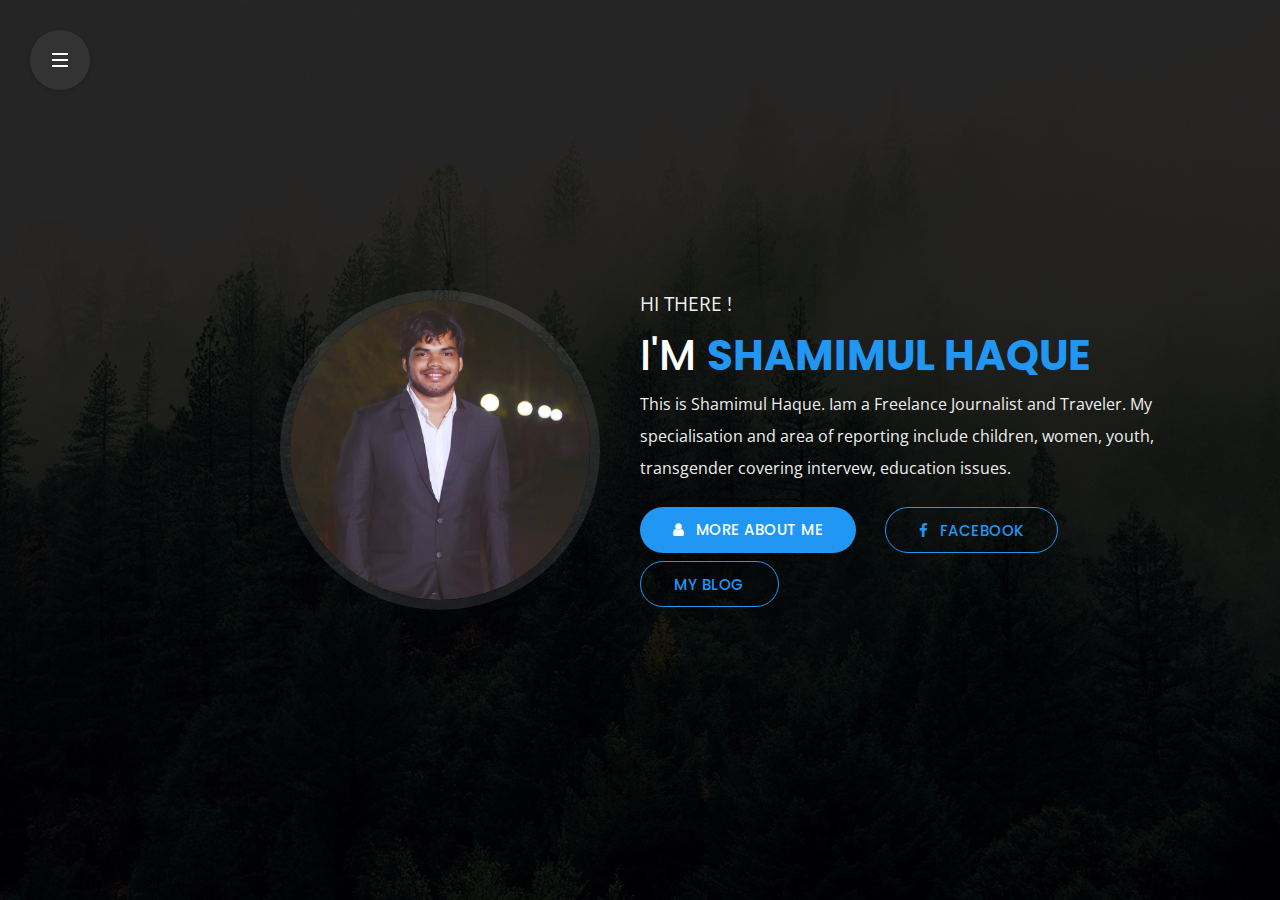
==== commit 0c7ffbfb: "Update index.html" ====
--- a/index.html
+++ b/index.html
@@ -4,9 +4,9 @@
 
 <head>
     <meta charset="utf-8">
-    <title>Azhar Uddin Shimul</title>
+    <title>Shamimul Haque</title>
     <meta name="viewport" content="width=device-width, initial-scale=1">
-    <meta property="og:image" content="https://azharuddinshimul.com/img/azharuddinshimul-og-image.jpg" />
+    <meta property="og:image" content="img/azharuddinHaque-og-image.jpg" />
     <meta property="og:description" 
   content="BORN TO EXPRESS, NOT TO IMPRESS" />
 
@@ -65,7 +65,7 @@
 					</li>
 					<li>
 						<div>
-							<a id="link-blog" href="https://azharuddinshimul.com/story/">
+							<a id="link-blog" href="story/">
 								<i class="fa fa-comments"></i><span>my Blog</span>
 							</a>
 						</div>
@@ -84,7 +84,7 @@
 				<li><a href="#about"><span>About</span></a></li>
 				<li><a href="#works"><span>Gallery</span></a></li>
 				<li><a href="#contact"><span>Contact</span></a></li>
-				<li><a href="https://azharuddinshimul.com/story/"><span>Blog</span></a></li>
+				<li><a href="story/"><span>Blog</span></a></li>
 			</ul>
 			<span aria-hidden="true" class="stretchy-nav-bg"></span>
 		</div>
@@ -106,18 +106,18 @@
                         <h1 class="ah-headline">
 					I'm
 						<span class="ah-words-wrapper">
-							<b class="is-visible">Azhar Uddin Shimul</b>
+							<b class="is-visible">Shamimul Haque</b>
 							<b>a News Reporter</b>
 							<b>a blogger</b>
 							<b>a Traveler</b>
 						</span>
 					</h1>
-                        <p>This is Azhar Uddin Shimul. Iam a Freelance Journalist and Traveler. My specialisation and area of reporting include children, women, youth, transgender covering intervew, education issues.</p>
+                        <p>This is Shamimul Haque. Iam a Freelance Journalist and Traveler. My specialisation and area of reporting include children, women, youth, transgender covering intervew, education issues.</p>
                         <div class="call-to-actions-home">
                             <div class="text-left">
                                 <a href="#about" class="btn link-portfolio-one"><span><i class="fa fa-user"></i>more about me</span></a>
-                                <a href="https://www.facebook.com/aushimul.bd" class="btn btn-secondary"><span><i class="fa fa-facebook"></i>Facebook</span></a>
-                                                                <a style="margin-top:8px;" href="https://azharuddinshimul.com/story/" class="btn btn-secondary"><span>My Blog</span></a>
+                                <a href="https://www.facebook.com/auHaque.bd" class="btn btn-secondary"><span><i class="fa fa-facebook"></i>Facebook</span></a>
+                                                                <a style="margin-top:8px;" href="https://azharuddinHaque.com/story/" class="btn btn-secondary"><span>My Blog</span></a>
                             </div>
                         </div>
                     </div>
@@ -140,16 +140,16 @@
 							<div class="image-container">
 								<img class="img-fluid d-block" src="img/leftimage-dark.jpg"  alt="" />
 							</div>
-							<p  class="d-block d-md-none">This is Azhar Uddin Shimul. Iam a Freelance Journalist and Traveler. My specialisation and area of reporting include children, women, youth, transgender covering intervew, education issues.</p>
+							<p  class="d-block d-md-none">This is Shamimul Haque. Iam a Freelance Journalist and Traveler. My specialisation and area of reporting include children, women, youth, transgender covering intervew, education issues.</p>
 						</div>
 						<div class="row col-xl-6 col-lg-6 col-md-12">
 							<div class="col-xl-6 col-lg-6 col-md-6 col-sm-6">
 								<ul class="list-1">
 									<li>
-										<h6><span class="font-weight-600">First Name</span>Azhar Uddin</h6>
-									</li>
-									<li>
-										<h6><span class="font-weight-600">Last Name</span>Shimul</h6>
+										<h6><span class="font-weight-600">First Name</span>Shamimul</h6>
+									</li>
+									<li>
+										<h6><span class="font-weight-600">Last Name</span>Haque</h6>
 									</li>
 									<li>
 										<h6><span class="font-weight-600">Birthdate</span>19th May</h6>
@@ -178,13 +178,13 @@
 										<h6><span class="font-weight-600">Email</span>azharbd1952@gmail.com</h6>
 									</li>
 									<li>
-										<h6><span class="font-weight-600">Facebook</span>aushimul.bd</h6>
+										<h6><span class="font-weight-600">Facebook</span>auHaque.bd</h6>
 									</li>
 									
 								</ul>
 							</div>
 							<!--<div class="col-12 resume-btn-container">
-								<a href="https://azharuddinshimul.com/extra/Azhar-Uddin-Shimul-CV.doc" class="btn btn-resume"><span><i class="fa fa-download"></i>download my cv</span></a>
+								<a href="https://azharuddinHaque.com/extra/Azhar-Uddin-Haque-CV.doc" class="btn btn-resume"><span><i class="fa fa-download"></i>download my cv</span></a>
 							</div>-->
 						</div>
                         <!-- Personal Infos Ends -->
@@ -415,7 +415,7 @@
 									<!-- Portfolio Item Starts -->
                                     <li class="col-12 col-md-6 col-lg-4">
                                         <a href="#0" data-type="project-9">
-                                            <img src="img/azharuddinshimul-og-image.jpg" alt="Project" class="img-fluid">
+                                            <img src="img/azharuddinHaque-og-image.jpg" alt="Project" class="img-fluid">
                                             <div><span>Image Format</span>
                                             </div>
                                         </a>
@@ -672,7 +672,7 @@
                                 </li>
                                 
                             </ul>
-                            <a href="https://www.facebook.com/aushimul.bd" class="btn"><span><i class="fa fa-external-link"></i>See More Photos</span></a>
+                            <a href="https://www.facebook.com/auHaque.bd" class="btn"><span><i class="fa fa-external-link"></i>See More Photos</span></a>
                         </div>
                     </div>
                     <!-- Project Details Ends -->
@@ -703,7 +703,7 @@
 
                                     </li>
                                     <li>
-                                        <h6 class="font-weight-600"><span class="contact-title">Facebook </span><i class="fa fa-facebook"></i><span class="contact-content">aushimul.bd</span></h6>
+                                        <h6 class="font-weight-600"><span class="contact-title">Facebook </span><i class="fa fa-facebook"></i><span class="contact-content">auHaque.bd</span></h6>
                                     </li>
                                 </ul>
 
@@ -712,7 +712,7 @@
                                 <div class="social">
                                     <h6 class="font-weight-600 uppercase">Social Profiles</h6>
                                     <ul class="list-inline social social-intro text-center p-none">
-                                        <li class="facebook"><a title="Facebook" href="https://faacebook.com/aushimul.bd"><i class="fa fa-facebook"></i></a>
+                                        <li class="facebook"><a title="Facebook" href="https://faacebook.com/auHaque.bd"><i class="fa fa-facebook"></i></a>
                                         </li>
                                     </ul>
                                 </div>
@@ -764,7 +764,7 @@
                     <h2 class="text-center">latest <span>posts</span></h2>
 					<span class="title-head-subtitle">tips, insights, and best practices about web design and developpment</span>
                 </div><center>
-                <h2><a href="https://azharuddinshimul.com/story/">My Blog</a></h2></center>
+                <h2><a href="https://azharuddinHaque.com/story/">My Blog</a></h2></center>
             </section>
             <!-- Blog Section Ends -->
         </main>
@@ -773,11 +773,11 @@
     <!-- Preloader Starts -->
     <div class="preloader">
         <div class="preloader-container">
-            <h1>Azhar Uddin</h1>
+            <h1>Shamimul</h1>
             <div id="progress-line-container">
                 <div class="progress-line"></div>
             </div>
-            <h1>Shimul</h1>
+            <h1>Haque</h1>
         </div>
     </div>
     <!-- Preloader Ends -->
@@ -793,4 +793,4 @@
     <script src="js/custom.js"></script>
 </body>
 
-</html>+</html>
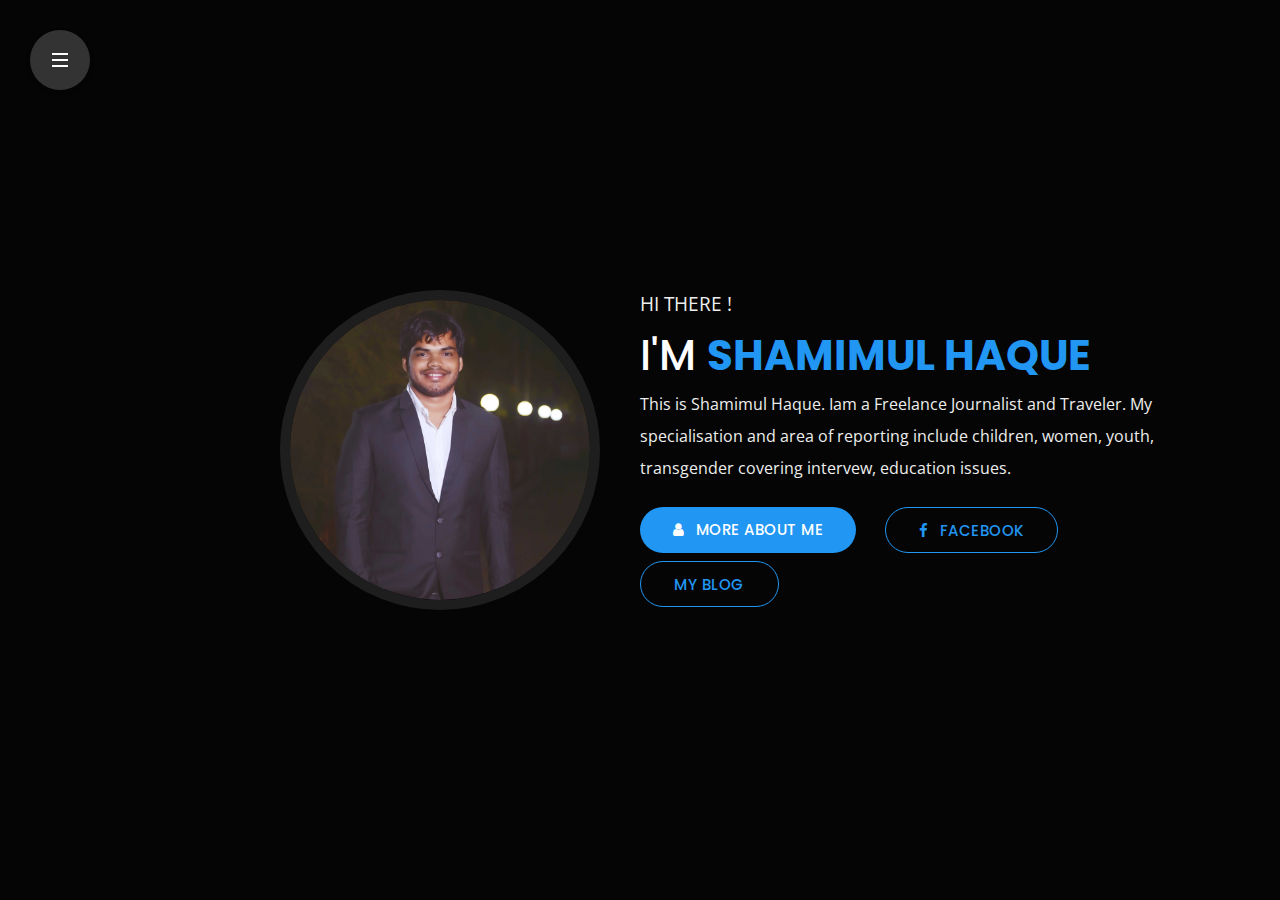
==== commit ff41e4ab: "Update index.html" ====
--- a/index.html
+++ b/index.html
@@ -7,8 +7,8 @@
     <title>Shamimul Haque</title>
     <meta name="viewport" content="width=device-width, initial-scale=1">
     <meta property="og:image" content="img/azharuddinHaque-og-image.jpg" />
-    <meta property="og:description" 
-  content="BORN TO EXPRESS, NOT TO IMPRESS" />
+    <meta property="og:description" content="BORN TO EXPRESS, NOT TO IMPRESS" />
+    <link rel="shortcut icon" type="image/x-icon" href="img/favicon.png" />
 
     <!-- Template Google Fonts -->
     <link href="https://fonts.googleapis.com/css?family=Poppins:400,400i,500,500i,600,600i,700,700i,800,800i,900,900i" rel="stylesheet">
--- a/css/style.css
+++ b/css/style.css
@@ -1,4 +1,4 @@
-﻿/*
+/*
 Template Name: Istanbul - Personal Portfolio
 Author: Celtano
 Author URI: http://themeforest.net/user/celtano
@@ -1047,21 +1047,21 @@
 }
 
 body.fullscreendark #main>section#home {
-  background-image: url('/img/fullscreendark.jpg');
+  background-image: url('img/fullscreendark.jpg');
   background-size: cover;
   background-repeat: no-repeat;
   background-position: center center;
 }
 
 body.fullscreenlight #main>section#home {
-  background-image: url('/img/fullscreenlight.jpg');
+  background-image: url('img/fullscreenlight.jpg');
   background-size: cover;
   background-repeat: no-repeat;
   background-position: center center;
 }
 
 body.fullscreenbgimage #main>section#home {
-  background-image: url('/img/fullscreenbgimage.jpg');
+  background-image: url('img/fullscreenbgimage.jpg');
   background-size: cover;
   background-repeat: no-repeat;
   background-position: center center;
@@ -1079,7 +1079,7 @@
 }
 
 body.bgimage #main>section#home {
-  background-image: url('/img/leftimage-bg.jpg');
+  background-image: url('img/leftimage-bg.jpg');
   background-size: cover;
   background-repeat: no-repeat;
   background-position: center center;
@@ -2023,7 +2023,7 @@
 body.blog .container-fluid.page-title {
   background-repeat: no-repeat;
   background-position: center top;
-  background-image: url(/img/blog/banner.jpg);
+  background-image: url(img/blog/banner.jpg);
   padding: 0;
   margin-bottom: 60px;
 }
@@ -3005,4 +3005,4 @@
   .page-title .title-head-subtitle {
     font-size: 14px;
   }
-}+}
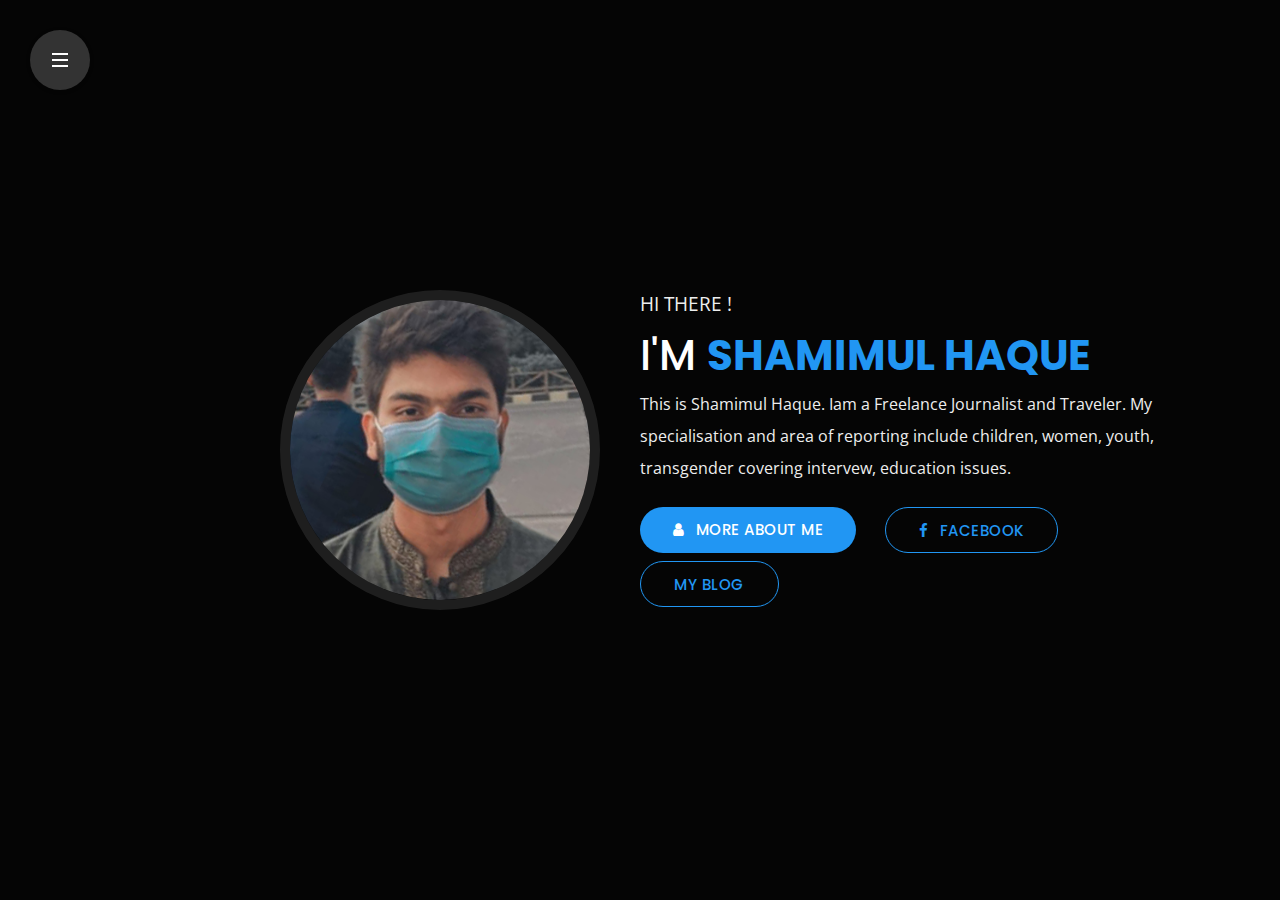
==== commit daa6d80b: "Update index.html" ====
--- a/index.html
+++ b/index.html
@@ -63,13 +63,13 @@
 							</a>
 						</div>
 					</li>
-					<li>
+				<!--	<li>
 						<div>
 							<a id="link-blog" href="story/">
 								<i class="fa fa-comments"></i><span>my Blog</span>
 							</a>
 						</div>
-					</li>
+					</li> -->
 				</ul>
 				<!-- Mobile Navigation Ends -->
 			</div>
@@ -84,7 +84,7 @@
 				<li><a href="#about"><span>About</span></a></li>
 				<li><a href="#works"><span>Gallery</span></a></li>
 				<li><a href="#contact"><span>Contact</span></a></li>
-				<li><a href="story/"><span>Blog</span></a></li>
+			<!--	<li><a href="story/"><span>Blog</span></a></li> -->
 			</ul>
 			<span aria-hidden="true" class="stretchy-nav-bg"></span>
 		</div>
@@ -100,7 +100,7 @@
             <section id="home" class="active">
                 <!-- Text Rotator Starts -->
                 <div class="main-text-container">
-					<img class="leftimagepicture" src="img/leftimage-dark.jpg" alt=""/>
+					<img class="leftimagepicture" src="img/shamim.jpg" alt=""/>
                     <div class="main-text" id="selector">
                         <h3>Hi there !</h3>
                         <h1 class="ah-headline">
@@ -138,7 +138,7 @@
                         <!-- Personal Infos Starts -->
                         <div class="col-xl-6 col-lg-6 col-md-12 col-sm-12">
 							<div class="image-container">
-								<img class="img-fluid d-block" src="img/leftimage-dark.jpg"  alt="" />
+								<img class="img-fluid d-block" src="img/shamim.jpg"  alt="" />
 							</div>
 							<p  class="d-block d-md-none">This is Shamimul Haque. Iam a Freelance Journalist and Traveler. My specialisation and area of reporting include children, women, youth, transgender covering intervew, education issues.</p>
 						</div>
@@ -672,7 +672,7 @@
                                 </li>
                                 
                             </ul>
-                            <a href="https://www.facebook.com/auHaque.bd" class="btn"><span><i class="fa fa-external-link"></i>See More Photos</span></a>
+                            <a href="#" class="btn"><span><i class="fa fa-external-link"></i>See More Photos</span></a>
                         </div>
                     </div>
                     <!-- Project Details Ends -->
@@ -758,7 +758,7 @@
                 </div>
             </section>
             <!-- Contact Section Ends -->
-            <!-- Blog Section Starts -->
+    <!--        <!-- Blog Section Starts -->
             <section id="blog">
                 <div class="container page-title text-center">
                     <h2 class="text-center">latest <span>posts</span></h2>
@@ -766,7 +766,7 @@
                 </div><center>
                 <h2><a href="https://azharuddinHaque.com/story/">My Blog</a></h2></center>
             </section>
-            <!-- Blog Section Ends -->
+            <!-- Blog Section Ends --> -->
         </main>
     </div>
     <!-- Main Content Ends -->
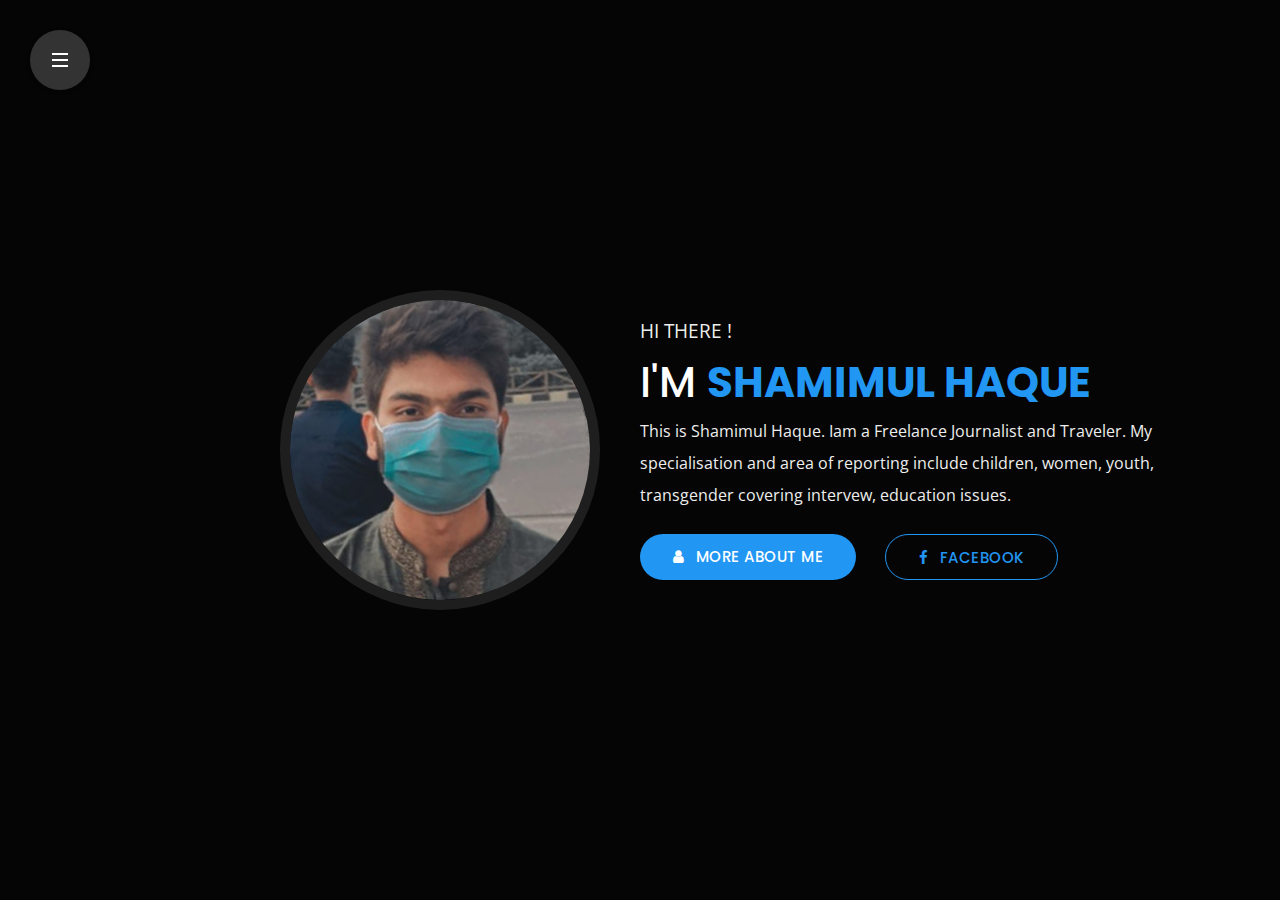
==== commit 87b2c5f1: "Update index.html" ====
--- a/index.html
+++ b/index.html
@@ -117,7 +117,7 @@
                             <div class="text-left">
                                 <a href="#about" class="btn link-portfolio-one"><span><i class="fa fa-user"></i>more about me</span></a>
                                 <a href="https://www.facebook.com/auHaque.bd" class="btn btn-secondary"><span><i class="fa fa-facebook"></i>Facebook</span></a>
-                                                                <a style="margin-top:8px;" href="https://azharuddinHaque.com/story/" class="btn btn-secondary"><span>My Blog</span></a>
+                                                        <!--        <a style="margin-top:8px;" href="https://azharuddinHaque.com/story/" class="btn btn-secondary"><span>My Blog</span></a> -->
                             </div>
                         </div>
                     </div>
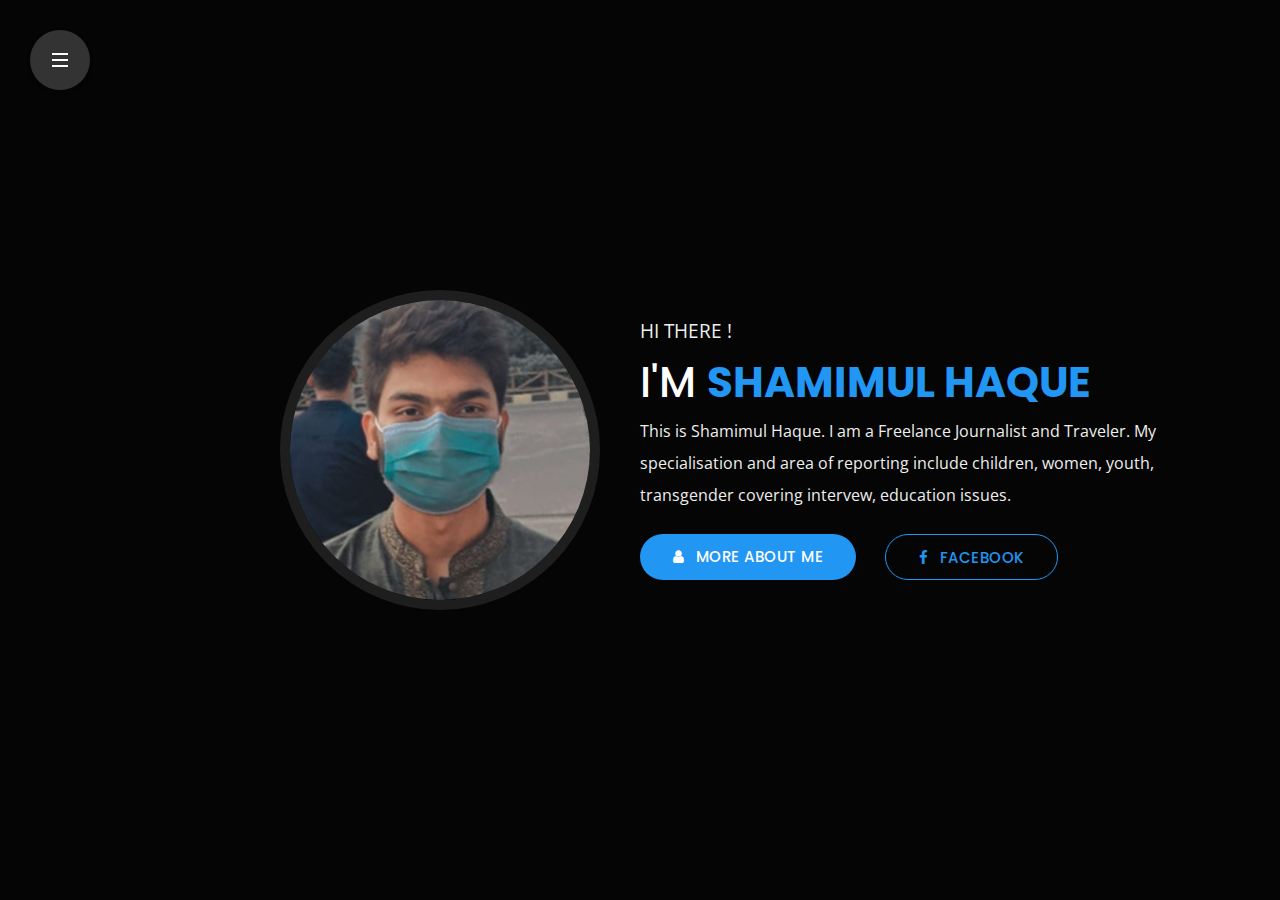
==== commit 815a18fd: "Update index.html" ====
--- a/index.html
+++ b/index.html
@@ -112,7 +112,7 @@
 							<b>a Traveler</b>
 						</span>
 					</h1>
-                        <p>This is Shamimul Haque. Iam a Freelance Journalist and Traveler. My specialisation and area of reporting include children, women, youth, transgender covering intervew, education issues.</p>
+                        <p>This is Shamimul Haque. I am a Freelance Journalist and Traveler. My specialisation and area of reporting include children, women, youth, transgender covering intervew, education issues.</p>
                         <div class="call-to-actions-home">
                             <div class="text-left">
                                 <a href="#about" class="btn link-portfolio-one"><span><i class="fa fa-user"></i>more about me</span></a>
